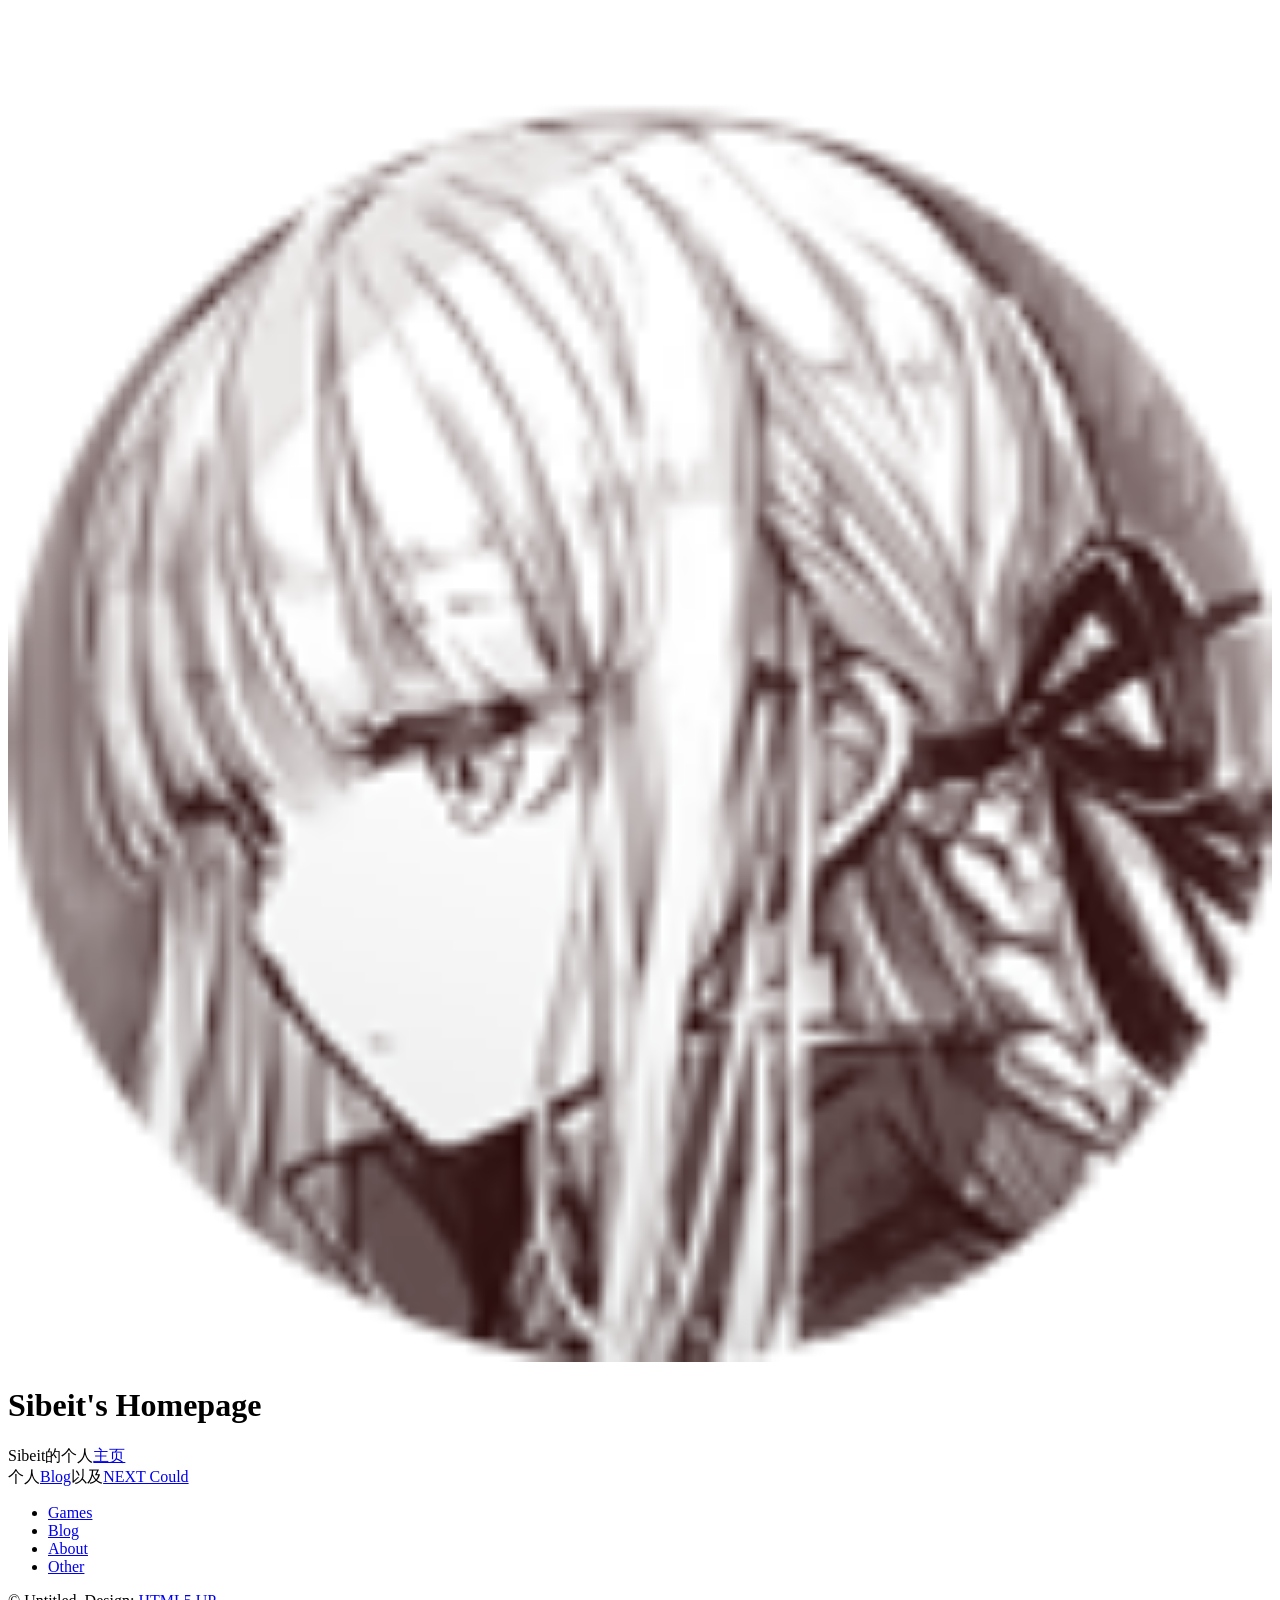
==== 主页/index.html @ 81d1c37f "将logo设置为绝对大小" ====
<!DOCTYPE HTML>
<!--
	Sibeit's Homepage by HTML5 UP
	html5up.net | @ajlkn
	Free for personal and commercial use under the CCA 3.0 license (html5up.net/license)
-->
<html>
	<head>
		<title>Sibeit's Homepage</title>
		<meta charset="utf-8" />
		<meta name="viewport" content="width=device-width, initial-scale=1, user-scalable=no" />
		<link rel="stylesheet" href="assets/css/main.css" />
		<noscript>
		<link rel="stylesheet" href="assets/css/noscript.css" /></noscript>
		<link rel="shortcut icon" href="images/ico.ico" type="image/x-icon" />
	</head>
	<body class="is-preload">

		<!-- Wrapper -->
		<div id="wrapper">
			<div id="music">
				<iframe frameborder="no" border="0" marginwidth="0" marginheight="0" width=330 height=86 src="//music.163.com/outchain/player?type=2&id=510241332&auto=1&height=66"></iframe>
				</div>
			<!-- Header -->
			<header id="header">
				<div class="logo" margin-left:50px;>
					<img src="images/logo.png" width="100%">
				</div>
				<div class="content">
					<div class="inner">
						<h1>Sibeit's Homepage</h1>
						<p>Sibeit的个人<a href="http://47.107.246.149:8081">主页</a><br />
							个人<a href="#Blog">Blog</a>以及<a href="http://47.107.246.149:8088">NEXT&nbsp;Could</a></p>
					</div>
				</div>
				<nav>
					<ul>
						<li><a href="#Games">Games</a></li>
						<li><a href="#Blog">Blog</a></li>
						<li><a href="#about">About</a></li>
						<li><a href="#contact">Other</a></li>
						<!--<li><a href="#elements">Elements</a></li>-->
					</ul>
				</nav>
			</header>

			<!-- Main -->
			<div id="main">

				<!-- Games -->
				<article id="Games">
					<h2 class="major">Games</h2>
					<span class="image main"><img src="images/pic01.jpg" alt="" /></span>
					<p style="text-align:center">游戏宅，通过PSP入坑</p>
					<p style="text-align:center">彈丸論破厨<del>Koyotoは俺の嫁だ</del></p>
					<p style="text-align:center">车车人，E党，FTG沙包，可以偷偷加<a href="#about">我</a>打华（</p>
					<p style="text-align:center">Steam&Uplay&Origin ID：<a href="https://steamcommunity.com/id/Sibeit/">Sibeit</a></p>
					<p style="text-align:center">我的游戏库还蛮大的，欢迎来找我玩，玩累了就直接睡觉，没关系的</p>
					<p style="text-align:center"> Switch ID:SW-3350-6087-7526,死喷乱涂和大乱斗休闲玩家</p>
					<p style="text-align:center">手游主玩崩崩崩，邦倒立，母猪链接和傻之逼</p>
					<p style="text-align:center">自建了一个欢(bao)乐(gan)的<a href=#contact>Minecraft模组服</a>
						 </a> </p> </article> <!-- Blog -->
							<article id="Blog">
								<h2 class="major">Blog</h2>
								<span class="image main"><img src="images/pic02.jpg" alt="" /></span>
								<p style="text-align:center">在做了在做了.jpg</p>

							</article>

							<!-- About -->
							<article id="about">
								<h2 class="major">About</h2>
								<span class="image main"><img src="images/pic03.jpg" alt="" /></span>
								<p style="text-align:center">联系我</p>
								<p></p>
								<p style="text-align:center">QQ：1123640734</p>
								<p style="text-align:center">Twitter：@sibeit</p>
								<p style="text-align:center">Telegram：Margits</p>
								<p style="text-align:center">weibo：@sibeit</p>
							</article>

							<!-- Contact -->
							<article id="contact">
								<h2 class="major">Server</h2>
								<span class="image main"><img src="images/pic03.jpg" alt="" /></span>
								<p style="text-align:center">JAVA版Minecraft1.7.10服务器</p>
								<p></p>
								<p style="text-align:center">用空闲资源搭建的服务器</p>
								<p style="text-align:center"><del>此服务器的主要用途(确信</del></p>
								<p style="text-align:center">Mod列表</p>
									<center>
									<div id=ulil style="width: 240px;"align="left">
									<ul >
										<li>Advanced&nbsp;Solar&nbsp;Panels</li>
										<li>Appliedenergistics2</li>
										<li>BloodBlade</li>
										<li>Chisel</li>
										<li>ElectroMagicTools</li>
										<li>Ex-Nihilo</li>
										<li>ExtraCells</li>
										<li>Forbidden&nbsp;Magic</li>
										<li>GalacticraftCore</li>
										<li>Galacticraft Planets</li>
										<li>GalaxySpace</li>
										<li>GraviSuite</li>
										<li>Industrialcraft 2</li>
										<li>Lastsmith</li>
										<li>MapleTree</li>
										<li>Miningtools</li>
										<li>NegoreRouse</li>
										<li>NuclearCraft</li>
										<li>OpenComputers</li>
										<li>Radioisotope&nbsp;Thermoelectric&nbsp;Jetpack</li>
										<li>SlashBlade</li>
										<li>Tainted-Magic</li>
										<li>Thaumcraft</li>
										<li>Thaumic-Dyes</li>
										<li>thaumicenergistics</li>
										<li>ThaumicTinkerer</li>
										<li>ThermalDynamics</li>
										<li>ThermalExpansion</li>
										<li>ThermalFoundation</li>
										<li>WarpDrive</li>
										<li>WarpTheory</li>
									
									</ul>
									</div>
									</center>
								<p style="text-align:center"><a href="http://47.107.246.149:8088/index.php/s/wHQTJwYQw9K77Qb">点此下载</a></p>
							</article>

							<!-- Elements -->
							<article id="elements">
								<h2 class="major">Elements</h2>

								<section>
									<h3 class="major">Text</h3>
									<p>This is <b>bold</b> and this is <strong>strong</strong>. This is <i>italic</i> and this is <em>emphasized</em>.
										This is <sup>superscript</sup> text and this is <sub>subscript</sub> text.
										This is <u>underlined</u> and this is code: <code>for (;;) { ... }</code>. Finally, <a href="#">this is a
											link</a>.</p>
									<hr />
									<h2>Heading Level 2</h2>
									<h3>Heading Level 3</h3>
									<h4>Heading Level 4</h4>
									<h5>Heading Level 5</h5>
									<h6>Heading Level 6</h6>
									<hr />
									<h4>Blockquote</h4>
									<blockquote>Fringilla nisl. Donec accumsan interdum nisi, quis tincidunt felis sagittis eget tempus euismod.
										Vestibulum ante ipsum primis in faucibus vestibulum. Blandit adipiscing eu felis iaculis volutpat ac
										adipiscing accumsan faucibus. Vestibulum ante ipsum primis in faucibus lorem ipsum dolor sit amet nullam
										adipiscing eu felis.</blockquote>
									<h4>Preformatted</h4>
									<pre><code>i = 0;

while (!deck.isInOrder()) {
    print 'Iteration ' + i;
    deck.shuffle();
    i++;
}

print 'It took ' + i + ' iterations to sort the deck.';</code></pre>
								</section>

								<section>
									<h3 class="major">Lists</h3>

									<h4>Unordered</h4>
									<ul>
										<li>Dolor pulvinar etiam.</li>
										<li>Sagittis adipiscing.</li>
										<li>Felis enim feugiat.</li>
									</ul>

									<h4>Alternate</h4>
									<ul class="alt">
										<li>Dolor pulvinar etiam.</li>
										<li>Sagittis adipiscing.</li>
										<li>Felis enim feugiat.</li>
									</ul>

									<h4>Ordered</h4>
									<ol>
										<li>Dolor pulvinar etiam.</li>
										<li>Etiam vel felis viverra.</li>
										<li>Felis enim feugiat.</li>
										<li>Dolor pulvinar etiam.</li>
										<li>Etiam vel felis lorem.</li>
										<li>Felis enim et feugiat.</li>
									</ol>
									<h4>Icons</h4>
									<ul class="icons">
										<li><a href="#" class="icon brands fa-twitter"><span class="label">Twitter</span></a></li>
										<li><a href="#" class="icon brands fa-facebook-f"><span class="label">Facebook</span></a></li>
										<li><a href="#" class="icon brands fa-instagram"><span class="label">Instagram</span></a></li>
										<li><a href="#" class="icon brands fa-github"><span class="label">Github</span></a></li>
									</ul>

									<h4>Actions</h4>
									<ul class="actions">
										<li><a href="#" class="button primary">Default</a></li>
										<li><a href="#" class="button">Default</a></li>
									</ul>
									<ul class="actions stacked">
										<li><a href="#" class="button primary">Default</a></li>
										<li><a href="#" class="button">Default</a></li>
									</ul>
								</section>

								<section>
									<h3 class="major">Table</h3>
									<h4>Default</h4>
									<div class="table-wrapper">
										<table>
											<thead>
												<tr>
													<th>Name</th>
													<th>Description</th>
													<th>Price</th>
												</tr>
											</thead>
											<tbody>
												<tr>
													<td>Item One</td>
													<td>Ante turpis integer aliquet porttitor.</td>
													<td>29.99</td>
												</tr>
												<tr>
													<td>Item Two</td>
													<td>Vis ac commodo adipiscing arcu aliquet.</td>
													<td>19.99</td>
												</tr>
												<tr>
													<td>Item Three</td>
													<td> Morbi faucibus arcu accumsan lorem.</td>
													<td>29.99</td>
												</tr>
												<tr>
													<td>Item Four</td>
													<td>Vitae integer tempus condimentum.</td>
													<td>19.99</td>
												</tr>
												<tr>
													<td>Item Five</td>
													<td>Ante turpis integer aliquet porttitor.</td>
													<td>29.99</td>
												</tr>
											</tbody>
											<tfoot>
												<tr>
													<td colspan="2"></td>
													<td>100.00</td>
												</tr>
											</tfoot>
										</table>
									</div>

									<h4>Alternate</h4>
									<div class="table-wrapper">
										<table class="alt">
											<thead>
												<tr>
													<th>Name</th>
													<th>Description</th>
													<th>Price</th>
												</tr>
											</thead>
											<tbody>
												<tr>
													<td>Item One</td>
													<td>Ante turpis integer aliquet porttitor.</td>
													<td>29.99</td>
												</tr>
												<tr>
													<td>Item Two</td>
													<td>Vis ac commodo adipiscing arcu aliquet.</td>
													<td>19.99</td>
												</tr>
												<tr>
													<td>Item Three</td>
													<td> Morbi faucibus arcu accumsan lorem.</td>
													<td>29.99</td>
												</tr>
												<tr>
													<td>Item Four</td>
													<td>Vitae integer tempus condimentum.</td>
													<td>19.99</td>
												</tr>
												<tr>
													<td>Item Five</td>
													<td>Ante turpis integer aliquet porttitor.</td>
													<td>29.99</td>
												</tr>
											</tbody>
											<tfoot>
												<tr>
													<td colspan="2"></td>
													<td>100.00</td>
												</tr>
											</tfoot>
										</table>
									</div>
								</section>

								<section>
									<h3 class="major">Buttons</h3>
									<ul class="actions">
										<li><a href="#" class="button primary">Primary</a></li>
										<li><a href="#" class="button">Default</a></li>
									</ul>
									<ul class="actions">
										<li><a href="#" class="button">Default</a></li>
										<li><a href="#" class="button small">Small</a></li>
									</ul>
									<ul class="actions">
										<li><a href="#" class="button primary icon solid fa-download">Icon</a></li>
										<li><a href="#" class="button icon solid fa-download">Icon</a></li>
									</ul>
									<ul class="actions">
										<li><span class="button primary disabled">Disabled</span></li>
										<li><span class="button disabled">Disabled</span></li>
									</ul>
								</section>

								<section>
									<h3 class="major">Form</h3>
									<form method="post" action="#">
										<div class="fields">
											<div class="field half">
												<label for="demo-name">Name</label>
												<input type="text" name="demo-name" id="demo-name" value="" placeholder="Jane Doe" />
											</div>
											<div class="field half">
												<label for="demo-email">Email</label>
												<input type="email" name="demo-email" id="demo-email" value="" placeholder="jane@untitled.tld" />
											</div>
											<div class="field">
												<label for="demo-category">Category</label>
												<select name="demo-category" id="demo-category">
													<option value="">-</option>
													<option value="1">Manufacturing</option>
													<option value="1">Shipping</option>
													<option value="1">Administration</option>
													<option value="1">Human Resources</option>
												</select>
											</div>
											<div class="field half">
												<input type="radio" id="demo-priority-low" name="demo-priority" checked>
												<label for="demo-priority-low">Low</label>
											</div>
											<div class="field half">
												<input type="radio" id="demo-priority-high" name="demo-priority">
												<label for="demo-priority-high">High</label>
											</div>
											<div class="field half">
												<input type="checkbox" id="demo-copy" name="demo-copy">
												<label for="demo-copy">Email me a copy</label>
											</div>
											<div class="field half">
												<input type="checkbox" id="demo-human" name="demo-human" checked>
												<label for="demo-human">Not a robot</label>
											</div>
											<div class="field">
												<label for="demo-message">Message</label>
												<textarea name="demo-message" id="demo-message" placeholder="Enter your message" rows="6"></textarea>
											</div>
										</div>
										<ul class="actions">
											<li><input type="submit" value="Send Message" class="primary" /></li>
											<li><input type="reset" value="Reset" /></li>
										</ul>
									</form>
								</section>

							</article>

			</div>

			<!-- Footer -->
			<footer id="footer">
				<p class="copyright">&copy; Untitled. Design: <a href="https://html5up.net">HTML5 UP</a>.</p>
			</footer>

		</div>

		<!-- BG -->
		<div id="bg"></div>

		<!-- Scripts -->
		<script src="assets/js/jquery.min.js"></script>
		<script src="assets/js/browser.min.js"></script>
		<script src="assets/js/breakpoints.min.js"></script>
		<script src="assets/js/util.js"></script>
		<script src="assets/js/main.js"></script>

	</body>
</html>
---- 主页/assets/css/main.css ----
@import url(fontawesome-all.min.css);
@import url("https://fonts.googleapis.com/css?family=Source+Sans+Pro:300italic,600italic,300,600");

/*
	Dimension by HTML5 UP
	html5up.net | @ajlkn
	Free for personal and commercial use under the CCA 3.0 license (html5up.net/license)
*/

html, body, div, span, applet, object,
iframe, h1, h2, h3, h4, h5, h6, p, blockquote,
pre, a, abbr, acronym, address, big, cite,
code, del, dfn, em, img, ins, kbd, q, s, samp,
small, strike, strong, sub, sup, tt, var, b,
u, i, center, dl, dt, dd, ol, ul, li, fieldset,
form, label, legend, table, caption, tbody,
tfoot, thead, tr, th, td, article, aside,
canvas, details, embed, figure, figcaption,
footer, header, hgroup, menu, nav, output, ruby,
section, summary, time, mark, audio, video {
	margin: 0;
	padding: 0;
	border: 0;
	font-size: 100%;
	font: inherit;
	vertical-align: baseline;}

article, aside, details, figcaption, figure,
footer, header, hgroup, menu, nav, section {
	display: block;}

body {
	line-height: 1;
}

ol, ul {
	list-style: none;
}

blockquote, q {
	quotes: none;
}

	blockquote:before, blockquote:after, q:before, q:after {
		content: '';
		content: none;
	}

table {
	border-collapse: collapse;
	border-spacing: 0;
}

body {
	-webkit-text-size-adjust: none;
}

mark {
	background-color: transparent;
	color: inherit;
}

input::-moz-focus-inner {
	border: 0;
	padding: 0;
}

input, select, textarea {
	-moz-appearance: none;
	-webkit-appearance: none;
	-ms-appearance: none;
	appearance: none;
}

/* Basic */

	@-ms-viewport {
		width: device-width;
	}

	@media screen and (max-width: 480px) {

		html, body {
			min-width: 320px;
		}

	}

	html {
		box-sizing: border-box;
	}

	*, *:before, *:after {
		box-sizing: inherit;
	}

	body {
		background: #1b1f22;
	}

		body.is-preload *, body.is-preload *:before, body.is-preload *:after {
			-moz-animation: none !important;
			-webkit-animation: none !important;
			-ms-animation: none !important;
			animation: none !important;
			-moz-transition: none !important;
			-webkit-transition: none !important;
			-ms-transition: none !important;
			transition: none !important;
		}

/* Type */

	html {
		font-size: 16pt;
	}

		@media screen and (max-width: 1680px) {

			html {
				font-size: 12pt;
			}

		}

		@media screen and (max-width: 736px) {

			html {
				font-size: 11pt;
			}

		}

		@media screen and (max-width: 360px) {

			html {
				font-size: 10pt;
			}

		}

	body, input, select, textarea {
		color: #ffffff;
		font-family: "Source Sans Pro", sans-serif;
		font-weight: 300;
		font-size: 1rem;
		line-height: 1.65;
	}

	a {
		-moz-transition: color 0.2s ease-in-out, background-color 0.2s ease-in-out, border-bottom-color 0.2s ease-in-out;
		-webkit-transition: color 0.2s ease-in-out, background-color 0.2s ease-in-out, border-bottom-color 0.2s ease-in-out;
		-ms-transition: color 0.2s ease-in-out, background-color 0.2s ease-in-out, border-bottom-color 0.2s ease-in-out;
		transition: color 0.2s ease-in-out, background-color 0.2s ease-in-out, border-bottom-color 0.2s ease-in-out;
		border-bottom: dotted 1px rgba(255, 255, 255, 0.5);
		text-decoration: none;
		color: inherit;
	}

		a:hover {
			border-bottom-color: transparent;
		}

	strong, b {
		color: #ffffff;
		font-weight: 600;
	}

	em, i {
		font-style: italic;
	}

	p {
		margin: 0 0 2rem 0;
	}

	h1, h2, h3, h4, h5, h6 {
		color: #ffffff;
		font-weight: 600;
		line-height: 1.5;
		margin: 0 0 1rem 0;
		text-transform: uppercase;
		letter-spacing: 0.2rem;
	}

		h1 a, h2 a, h3 a, h4 a, h5 a, h6 a {
			color: inherit;
			text-decoration: none;
		}

		h1.major, h2.major, h3.major, h4.major, h5.major, h6.major {
			border-bottom: solid 1px #ffffff;
			width: -moz-max-content;
			width: -webkit-max-content;
			width: -ms-max-content;
			width: max-content;
			padding-bottom: 0.5rem;
			margin: 0 0 2rem 0;
		}

	h1 {
		font-size: 2.25rem;
		line-height: 1.3;
		letter-spacing: 0.5rem;
	}

	h2 {
		font-size: 1.5rem;
		line-height: 1.4;
		letter-spacing: 0.5rem;
	}

	h3 {
		font-size: 1rem;
	}

	h4 {
		font-size: 0.8rem;
	}

	h5 {
		font-size: 0.7rem;
	}

	h6 {
		font-size: 0.6rem;
	}

	@media screen and (max-width: 736px) {

		h1 {
			font-size: 1.75rem;
			line-height: 1.4;
		}

		h2 {
			font-size: 1.25em;
			line-height: 1.5;
		}

	}

	sub {
		font-size: 0.8rem;
		position: relative;
		top: 0.5rem;
	}

	sup {
		font-size: 0.8rem;
		position: relative;
		top: -0.5rem;
	}

	blockquote {
		border-left: solid 4px #ffffff;
		font-style: italic;
		margin: 0 0 2rem 0;
		padding: 0.5rem 0 0.5rem 2rem;
	}

	code {
		background: rgba(255, 255, 255, 0.075);
		border-radius: 4px;
		font-family: "Courier New", monospace;
		font-size: 0.9rem;
		margin: 0 0.25rem;
		padding: 0.25rem 0.65rem;
	}

	pre {
		-webkit-overflow-scrolling: touch;
		font-family: "Courier New", monospace;
		font-size: 0.9rem;
		margin: 0 0 2rem 0;
	}

		pre code {
			display: block;
			line-height: 1.75;
			padding: 1rem 1.5rem;
			overflow-x: auto;
		}

	hr {
		border: 0;
		border-bottom: solid 1px #ffffff;
		margin: 2.75rem 0;
	}

	.align-left {
		text-align: left;
	}

	.align-center {
		text-align: center;
	}

	.align-right {
		text-align: right;
	}

/* Form */

	form {
		margin: 0 0 2rem 0;
	}

		form > :last-child {
			margin-bottom: 0;
		}

		form > .fields {
			display: -moz-flex;
			display: -webkit-flex;
			display: -ms-flex;
			display: flex;
			-moz-flex-wrap: wrap;
			-webkit-flex-wrap: wrap;
			-ms-flex-wrap: wrap;
			flex-wrap: wrap;
			width: calc(100% + 3rem);
			margin: -1.5rem 0 2rem -1.5rem;
		}

			form > .fields > .field {
				-moz-flex-grow: 0;
				-webkit-flex-grow: 0;
				-ms-flex-grow: 0;
				flex-grow: 0;
				-moz-flex-shrink: 0;
				-webkit-flex-shrink: 0;
				-ms-flex-shrink: 0;
				flex-shrink: 0;
				padding: 1.5rem 0 0 1.5rem;
				width: calc(100% - 1.5rem);
			}

				form > .fields > .field.half {
					width: calc(50% - 0.75rem);
				}

				form > .fields > .field.third {
					width: calc(100%/3 - 0.5rem);
				}

				form > .fields > .field.quarter {
					width: calc(25% - 0.375rem);
				}

		@media screen and (max-width: 480px) {

			form > .fields {
				width: calc(100% + 3rem);
				margin: -1.5rem 0 2rem -1.5rem;
			}

				form > .fields > .field {
					padding: 1.5rem 0 0 1.5rem;
					width: calc(100% - 1.5rem);
				}

					form > .fields > .field.half {
						width: calc(100% - 1.5rem);
					}

					form > .fields > .field.third {
						width: calc(100% - 1.5rem);
					}

					form > .fields > .field.quarter {
						width: calc(100% - 1.5rem);
					}

		}

	label {
		color: #ffffff;
		display: block;
		font-size: 0.8rem;
		font-weight: 300;
		letter-spacing: 0.2rem;
		line-height: 1.5;
		margin: 0 0 1rem 0;
		text-transform: uppercase;
	}

	input[type="text"],
	input[type="password"],
	input[type="email"],
	input[type="tel"],
	select,
	textarea {
		-moz-appearance: none;
		-webkit-appearance: none;
		-ms-appearance: none;
		appearance: none;
		-moz-transition: border-color 0.2s ease-in-out, box-shadow 0.2s ease-in-out, background-color 0.2s ease-in-out;
		-webkit-transition: border-color 0.2s ease-in-out, box-shadow 0.2s ease-in-out, background-color 0.2s ease-in-out;
		-ms-transition: border-color 0.2s ease-in-out, box-shadow 0.2s ease-in-out, background-color 0.2s ease-in-out;
		transition: border-color 0.2s ease-in-out, box-shadow 0.2s ease-in-out, background-color 0.2s ease-in-out;
		background-color: transparent;
		border-radius: 4px;
		border: solid 1px #ffffff;
		color: inherit;
		display: block;
		outline: 0;
		padding: 0 1rem;
		text-decoration: none;
		width: 100%;
	}

		input[type="text"]:invalid,
		input[type="password"]:invalid,
		input[type="email"]:invalid,
		input[type="tel"]:invalid,
		select:invalid,
		textarea:invalid {
			box-shadow: none;
		}

		input[type="text"]:focus,
		input[type="password"]:focus,
		input[type="email"]:focus,
		input[type="tel"]:focus,
		select:focus,
		textarea:focus {
			background: rgba(255, 255, 255, 0.075);
			border-color: #ffffff;
			box-shadow: 0 0 0 1px #ffffff;
		}

	select {
		background-image: url("data:image/svg+xml;charset=utf8,%3Csvg xmlns='http://www.w3.org/2000/svg' width='40' height='40' preserveAspectRatio='none' viewBox='0 0 40 40'%3E%3Cpath d='M9.4,12.3l10.4,10.4l10.4-10.4c0.2-0.2,0.5-0.4,0.9-0.4c0.3,0,0.6,0.1,0.9,0.4l3.3,3.3c0.2,0.2,0.4,0.5,0.4,0.9 c0,0.4-0.1,0.6-0.4,0.9L20.7,31.9c-0.2,0.2-0.5,0.4-0.9,0.4c-0.3,0-0.6-0.1-0.9-0.4L4.3,17.3c-0.2-0.2-0.4-0.5-0.4-0.9 c0-0.4,0.1-0.6,0.4-0.9l3.3-3.3c0.2-0.2,0.5-0.4,0.9-0.4S9.1,12.1,9.4,12.3z' fill='%23ffffff' /%3E%3C/svg%3E");
		background-size: 1.25rem;
		background-repeat: no-repeat;
		background-position: calc(100% - 1rem) center;
		height: 2.75rem;
		padding-right: 2.75rem;
		text-overflow: ellipsis;
	}

		select option {
			color: #ffffff;
			background: #1b1f22;
		}

		select:focus::-ms-value {
			background-color: transparent;
		}

		select::-ms-expand {
			display: none;
		}

	input[type="text"],
	input[type="password"],
	input[type="email"],
	select {
		height: 2.75rem;
	}

	textarea {
		padding: 0.75rem 1rem;
	}

	input[type="checkbox"],
	input[type="radio"] {
		-moz-appearance: none;
		-webkit-appearance: none;
		-ms-appearance: none;
		appearance: none;
		display: block;
		float: left;
		margin-right: -2rem;
		opacity: 0;
		width: 1rem;
		z-index: -1;
	}

		input[type="checkbox"] + label,
		input[type="radio"] + label {
			text-decoration: none;
			-moz-user-select: none;
			-webkit-user-select: none;
			-ms-user-select: none;
			user-select: none;
			color: #ffffff;
			cursor: pointer;
			display: inline-block;
			font-size: 0.8rem;
			font-weight: 300;
			margin: 0 0 0.5rem 0;
			padding-left: 2.65rem;
			padding-right: 0.75rem;
			position: relative;
		}

			input[type="checkbox"] + label:before,
			input[type="radio"] + label:before {
				-moz-osx-font-smoothing: grayscale;
				-webkit-font-smoothing: antialiased;
				display: inline-block;
				font-style: normal;
				font-variant: normal;
				text-rendering: auto;
				line-height: 1;
				text-transform: none !important;
				font-family: 'Font Awesome 5 Free';
				font-weight: 900;
			}

			input[type="checkbox"] + label:before,
			input[type="radio"] + label:before {
				-moz-transition: border-color 0.2s ease-in-out, box-shadow 0.2s ease-in-out, background-color 0.2s ease-in-out;
				-webkit-transition: border-color 0.2s ease-in-out, box-shadow 0.2s ease-in-out, background-color 0.2s ease-in-out;
				-ms-transition: border-color 0.2s ease-in-out, box-shadow 0.2s ease-in-out, background-color 0.2s ease-in-out;
				transition: border-color 0.2s ease-in-out, box-shadow 0.2s ease-in-out, background-color 0.2s ease-in-out;
				border-radius: 4px;
				border: solid 1px #ffffff;
				content: '';
				display: inline-block;
				height: 1.65rem;
				left: 0;
				line-height: 1.65rem;
				position: absolute;
				text-align: center;
				top: -0.15rem;
				width: 1.65rem;
			}

		input[type="checkbox"]:checked + label:before,
		input[type="radio"]:checked + label:before {
			background: #ffffff !important;
			border-color: #ffffff !important;
			color: #1b1f22;
			content: '\f00c';
		}

		input[type="checkbox"]:focus + label:before,
		input[type="radio"]:focus + label:before {
			background: rgba(255, 255, 255, 0.075);
			border-color: #ffffff;
			box-shadow: 0 0 0 1px #ffffff;
		}

	input[type="checkbox"] + label:before {
		border-radius: 4px;
	}

	input[type="radio"] + label:before {
		border-radius: 100%;
	}

	::-webkit-input-placeholder {
		color: rgba(255, 255, 255, 0.5) !important;
		opacity: 1.0;
	}

	:-moz-placeholder {
		color: rgba(255, 255, 255, 0.5) !important;
		opacity: 1.0;
	}

	::-moz-placeholder {
		color: rgba(255, 255, 255, 0.5) !important;
		opacity: 1.0;
	}

	:-ms-input-placeholder {
		color: rgba(255, 255, 255, 0.5) !important;
		opacity: 1.0;
	}

	.formerize-placeholder {
		color: rgba(255, 255, 255, 0.5) !important;
		opacity: 1.0;
	}

/* Box */

	.box {
		border-radius: 4px;
		border: solid 1px #ffffff;
		margin-bottom: 2rem;
		padding: 1.5em;
	}

		.box > :last-child,
		.box > :last-child > :last-child,
		.box > :last-child > :last-child > :last-child {
			margin-bottom: 0;
		}

		.box.alt {
			border: 0;
			border-radius: 0;
			padding: 0;
		}

/* Icon */

	.icon {
		text-decoration: none;
		border-bottom: none;
		position: relative;
	}

		.icon:before {
			-moz-osx-font-smoothing: grayscale;
			-webkit-font-smoothing: antialiased;
			display: inline-block;
			font-style: normal;
			font-variant: normal;
			text-rendering: auto;
			line-height: 1;
			text-transform: none !important;
			font-family: 'Font Awesome 5 Free';
			font-weight: 400;
		}

		.icon > .label {
			display: none;
		}

		.icon:before {
			line-height: inherit;
		}

		.icon.solid:before {
			font-weight: 900;
		}

		.icon.brands:before {
			font-family: 'Font Awesome 5 Brands';
		}

/* Image */

	.image {
		border-radius: 4px;
		border: 0;
		display: inline-block;
		position: relative;
	}

		.image:before {
			pointer-events: none;
			background-image: url("../../images/overlay.png");
			background-color: rgba(19, 21, 25, 0.5);
			border-radius: 4px;
			content: '';
			display: block;
			height: 100%;
			left: 0;
			opacity: 0.5;
			position: absolute;
			top: 0;
			width: 100%;
		}

		.image img {
			border-radius: 4px;
			display: block;
		}

		.image.left, .image.right {
			max-width: 40%;
		}

			.image.left img, .image.right img {
				width: 100%;
			}

		.image.left {
			float: left;
			padding: 0 1.5em 1em 0;
			top: 0.25em;
		}

		.image.right {
			float: right;
			padding: 0 0 1em 1.5em;
			top: 0.25em;
		}

		.image.fit {
			display: block;
			margin: 0 0 2rem 0;
			width: 100%;
		}

			.image.fit img {
				width: 100%;
			}

		.image.main {
			display: block;
			margin: 2.5rem 0;
			width: 100%;
		}

			.image.main img {
				width: 100%;
			}

		@media screen and (max-width: 736px) {

			.image.main {
				margin: 2rem 0;
			}

		}

		@media screen and (max-width: 480px) {

			.image.main {
				margin: 1.5rem 0;
			}

		}

/* List */

	ol {
		list-style: decimal;
		margin: 0 0 2rem 0;
		padding-left: 1.25em;
	}

		ol li {
			padding-left: 0.25em;
		}

	ul {
		list-style: disc;
		margin: 0 0 2rem 0;
		padding-left: 1em;
	}

		ul li {
			padding-left: 0.5em;
		}

		ul.alt {
			list-style: none;
			padding-left: 0;
		}

			ul.alt li {
				border-top: solid 1px #ffffff;
				padding: 0.5em 0;
			}

				ul.alt li:first-child {
					border-top: 0;
					padding-top: 0;
				}

	dl {
		margin: 0 0 2rem 0;
	}

		dl dt {
			display: block;
			font-weight: 600;
			margin: 0 0 1rem 0;
		}

		dl dd {
			margin-left: 2rem;
		}

/* Actions */

	ul.actions {
		display: -moz-flex;
		display: -webkit-flex;
		display: -ms-flex;
		display: flex;
		cursor: default;
		list-style: none;
		margin-left: -1rem;
		padding-left: 0;
	}

		ul.actions li {
			padding: 0 0 0 1rem;
			vertical-align: middle;
		}

		ul.actions.special {
			-moz-justify-content: center;
			-webkit-justify-content: center;
			-ms-justify-content: center;
			justify-content: center;
			width: 100%;
			margin-left: 0;
		}

			ul.actions.special li:first-child {
				padding-left: 0;
			}

		ul.actions.stacked {
			-moz-flex-direction: column;
			-webkit-flex-direction: column;
			-ms-flex-direction: column;
			flex-direction: column;
			margin-left: 0;
		}

			ul.actions.stacked li {
				padding: 1.3rem 0 0 0;
			}

				ul.actions.stacked li:first-child {
					padding-top: 0;
				}

		ul.actions.fit {
			width: calc(100% + 1rem);
		}

			ul.actions.fit li {
				-moz-flex-grow: 1;
				-webkit-flex-grow: 1;
				-ms-flex-grow: 1;
				flex-grow: 1;
				-moz-flex-shrink: 1;
				-webkit-flex-shrink: 1;
				-ms-flex-shrink: 1;
				flex-shrink: 1;
				width: 100%;
			}

				ul.actions.fit li > * {
					width: 100%;
				}

			ul.actions.fit.stacked {
				width: 100%;
			}

		@media screen and (max-width: 480px) {

			ul.actions:not(.fixed) {
				-moz-flex-direction: column;
				-webkit-flex-direction: column;
				-ms-flex-direction: column;
				flex-direction: column;
				margin-left: 0;
				width: 100% !important;
			}

				ul.actions:not(.fixed) li {
					-moz-flex-grow: 1;
					-webkit-flex-grow: 1;
					-ms-flex-grow: 1;
					flex-grow: 1;
					-moz-flex-shrink: 1;
					-webkit-flex-shrink: 1;
					-ms-flex-shrink: 1;
					flex-shrink: 1;
					padding: 1rem 0 0 0;
					text-align: center;
					width: 100%;
				}

					ul.actions:not(.fixed) li > * {
						width: 100%;
					}

					ul.actions:not(.fixed) li:first-child {
						padding-top: 0;
					}

					ul.actions:not(.fixed) li input[type="submit"],
					ul.actions:not(.fixed) li input[type="reset"],
					ul.actions:not(.fixed) li input[type="button"],
					ul.actions:not(.fixed) li button,
					ul.actions:not(.fixed) li .button {
						width: 100%;
					}

						ul.actions:not(.fixed) li input[type="submit"].icon:before,
						ul.actions:not(.fixed) li input[type="reset"].icon:before,
						ul.actions:not(.fixed) li input[type="button"].icon:before,
						ul.actions:not(.fixed) li button.icon:before,
						ul.actions:not(.fixed) li .button.icon:before {
							margin-left: -0.5em;
						}

		}

/* Icons */

	ul.icons {
		cursor: default;
		list-style: none;
		padding-left: 0;
	}

		ul.icons li {
			display: inline-block;
			padding: 0 0.75em 0 0;
		}

			ul.icons li:last-child {
				padding-right: 0;
			}

			ul.icons li a {
				border-radius: 100%;
				box-shadow: inset 0 0 0 1px #ffffff;
				display: inline-block;
				height: 2.25rem;
				line-height: 2.25rem;
				text-align: center;
				width: 2.25rem;
			}

				ul.icons li a:hover {
					background-color: rgba(255, 255, 255, 0.075);
				}

				ul.icons li a:active {
					background-color: rgba(255, 255, 255, 0.175);
				}

/* Table */

	.table-wrapper {
		-webkit-overflow-scrolling: touch;
		overflow-x: auto;
	}

	table {
		margin: 0 0 2rem 0;
		width: 100%;
	}

		table tbody tr {
			border: solid 1px #ffffff;
			border-left: 0;
			border-right: 0;
		}

			table tbody tr:nth-child(2n + 1) {
				background-color: rgba(255, 255, 255, 0.075);
			}

		table td {
			padding: 0.75em 0.75em;
		}

		table th {
			color: #ffffff;
			font-size: 0.9em;
			font-weight: 600;
			padding: 0 0.75em 0.75em 0.75em;
			text-align: left;
		}

		table thead {
			border-bottom: solid 2px #ffffff;
		}

		table tfoot {
			border-top: solid 2px #ffffff;
		}

		table.alt {
			border-collapse: separate;
		}

			table.alt tbody tr td {
				border: solid 1px #ffffff;
				border-left-width: 0;
				border-top-width: 0;
			}

				table.alt tbody tr td:first-child {
					border-left-width: 1px;
				}

			table.alt tbody tr:first-child td {
				border-top-width: 1px;
			}

			table.alt thead {
				border-bottom: 0;
			}

			table.alt tfoot {
				border-top: 0;
			}

/* Button */

	input[type="submit"],
	input[type="reset"],
	input[type="button"],
	button,
	.button {
		-moz-appearance: none;
		-webkit-appearance: none;
		-ms-appearance: none;
		appearance: none;
		-moz-transition: background-color 0.2s ease-in-out, color 0.2s ease-in-out;
		-webkit-transition: background-color 0.2s ease-in-out, color 0.2s ease-in-out;
		-ms-transition: background-color 0.2s ease-in-out, color 0.2s ease-in-out;
		transition: background-color 0.2s ease-in-out, color 0.2s ease-in-out;
		background-color: transparent;
		border-radius: 4px;
		border: 0;
		box-shadow: inset 0 0 0 1px #ffffff;
		color: #ffffff !important;
		cursor: pointer;
		display: inline-block;
		font-size: 0.8rem;
		font-weight: 300;
		height: 2.75rem;
		letter-spacing: 0.2rem;
		line-height: 2.75rem;
		outline: 0;
		padding: 0 1.25rem 0 1.35rem;
		text-align: center;
		text-decoration: none;
		text-transform: uppercase;
		white-space: nowrap;
	}

		input[type="submit"]:hover,
		input[type="reset"]:hover,
		input[type="button"]:hover,
		button:hover,
		.button:hover {
			background-color: rgba(255, 255, 255, 0.075);
		}

		input[type="submit"]:active,
		input[type="reset"]:active,
		input[type="button"]:active,
		button:active,
		.button:active {
			background-color: rgba(255, 255, 255, 0.175);
		}

		input[type="submit"].icon:before,
		input[type="reset"].icon:before,
		input[type="button"].icon:before,
		button.icon:before,
		.button.icon:before {
			margin-right: 0.5em;
		}

		input[type="submit"].fit,
		input[type="reset"].fit,
		input[type="button"].fit,
		button.fit,
		.button.fit {
			width: 100%;
		}

		input[type="submit"].small,
		input[type="reset"].small,
		input[type="button"].small,
		button.small,
		.button.small {
			font-size: 0.6rem;
			height: 2.0625rem;
			line-height: 2.0625rem;
		}

		input[type="submit"].primary,
		input[type="reset"].primary,
		input[type="button"].primary,
		button.primary,
		.button.primary {
			background-color: #ffffff;
			color: #1b1f22 !important;
			font-weight: 600;
		}

		input[type="submit"].disabled, input[type="submit"]:disabled,
		input[type="reset"].disabled,
		input[type="reset"]:disabled,
		input[type="button"].disabled,
		input[type="button"]:disabled,
		button.disabled,
		button:disabled,
		.button.disabled,
		.button:disabled {
			pointer-events: none;
			cursor: default;
			opacity: 0.25;
		}

	input[type="submit"],
	input[type="reset"],
	input[type="button"],
	button {
		line-height: calc(2.75rem - 2px);
	}

/* BG */

	#bg {
		-moz-transform: scale(1.0);
		-webkit-transform: scale(1.0);
		-ms-transform: scale(1.0);
		transform: scale(1.0);
		-webkit-backface-visibility: hidden;
		position: fixed;
		top: 0;
		left: 0;
		width: 100%;
		height: 100vh;
		z-index: 1;
	}

		#bg:before, #bg:after {
			content: '';
			display: block;
			position: absolute;
			top: 0;
			left: 0;
			width: 100%;
			height: 100%;
		}

		#bg:before {
			-moz-transition: background-color 2.5s ease-in-out;
			-webkit-transition: background-color 2.5s ease-in-out;
			-ms-transition: background-color 2.5s ease-in-out;
			transition: background-color 2.5s ease-in-out;
			-moz-transition-delay: 0.75s;
			-webkit-transition-delay: 0.75s;
			-ms-transition-delay: 0.75s;
			transition-delay: 0.75s;
			background-image: linear-gradient(to top, rgba(19, 21, 25, 0.5), rgba(19, 21, 25, 0.5)), url("../../images/overlay.png");
			background-size: auto, 256px 256px;
			background-position: center, center;
			background-repeat: no-repeat, repeat;
			z-index: 2;
		}

		#bg:after {
			-moz-transform: scale(1.125);
			-webkit-transform: scale(1.125);
			-ms-transform: scale(1.125);
			transform: scale(1.125);
			-moz-transition: -moz-transform 0.325s ease-in-out, -moz-filter 0.325s ease-in-out;
			-webkit-transition: -webkit-transform 0.325s ease-in-out, -webkit-filter 0.325s ease-in-out;
			-ms-transition: -ms-transform 0.325s ease-in-out, -ms-filter 0.325s ease-in-out;
			transition: transform 0.325s ease-in-out, filter 0.325s ease-in-out;
			background-image: url("../../images/bg.jpg");
			background-position: center;
			background-size: cover;
			background-repeat: no-repeat;
			z-index: 1;
		}

		body.is-article-visible #bg:after {
			-moz-transform: scale(1.0825);
			-webkit-transform: scale(1.0825);
			-ms-transform: scale(1.0825);
			transform: scale(1.0825);
			-moz-filter: blur(0.2rem);
			-webkit-filter: blur(0.2rem);
			-ms-filter: blur(0.2rem);
			filter: blur(0.2rem);
		}

		body.is-preload #bg:before {
			background-color: #000000;
		}

/* Wrapper */

	#wrapper {
		display: -moz-flex;
		display: -webkit-flex;
		display: -ms-flex;
		display: flex;
		-moz-flex-direction: column;
		-webkit-flex-direction: column;
		-ms-flex-direction: column;
		flex-direction: column;
		-moz-align-items: center;
		-webkit-align-items: center;
		-ms-align-items: center;
		align-items: center;
		-moz-justify-content: space-between;
		-webkit-justify-content: space-between;
		-ms-justify-content: space-between;
		justify-content: space-between;
		position: relative;
		min-height: 100vh;
		width: 100%;
		padding: 4rem 2rem;
		z-index: 3;
	}

		#wrapper:before {
			content: '';
			display: block;
		}

		@media screen and (max-width: 1680px) {

			#wrapper {
				padding: 3rem 2rem;
			}

		}

		@media screen and (max-width: 736px) {

			#wrapper {
				padding: 2rem 1rem;
			}

		}

		@media screen and (max-width: 480px) {

			#wrapper {
				padding: 1rem;
			}

		}

/* Header */

	#header {
		display: -moz-flex;
		display: -webkit-flex;
		display: -ms-flex;
		display: flex;
		-moz-flex-direction: column;
		-webkit-flex-direction: column;
		-ms-flex-direction: column;
		flex-direction: column;
		-moz-align-items: center;
		-webkit-align-items: center;
		-ms-align-items: center;
		align-items: center;
		-moz-transition: -moz-transform 0.325s ease-in-out, -moz-filter 0.325s ease-in-out, opacity 0.325s ease-in-out;
		-webkit-transition: -webkit-transform 0.325s ease-in-out, -webkit-filter 0.325s ease-in-out, opacity 0.325s ease-in-out;
		-ms-transition: -ms-transform 0.325s ease-in-out, -ms-filter 0.325s ease-in-out, opacity 0.325s ease-in-out;
		transition: transform 0.325s ease-in-out, filter 0.325s ease-in-out, opacity 0.325s ease-in-out;
		background-image: -moz-radial-gradient(rgba(0, 0, 0, 0.25) 25%, rgba(0, 0, 0, 0) 55%);
		background-image: -webkit-radial-gradient(rgba(0, 0, 0, 0.25) 25%, rgba(0, 0, 0, 0) 55%);
		background-image: -ms-radial-gradient(rgba(0, 0, 0, 0.25) 25%, rgba(0, 0, 0, 0) 55%);
		background-image: radial-gradient(rgba(0, 0, 0, 0.25) 25%, rgba(0, 0, 0, 0) 55%);
		max-width: 100%;
		text-align: center;
	}

		#header > * {
			-moz-transition: opacity 0.325s ease-in-out;
			-webkit-transition: opacity 0.325s ease-in-out;
			-ms-transition: opacity 0.325s ease-in-out;
			transition: opacity 0.325s ease-in-out;
			position: relative;
			margin-top: 3.5rem;
		}

			#header > *:before {
				content: '';
				display: block;
				position: absolute;
				top: calc(-3.5rem - 1px);
				left: calc(50% - 1px);
				width: 1px;
				height: calc(3.5rem + 1px);
				background: #ffffff;
			}

		#header > :first-child {
			margin-top: 0;
		}

			#header > :first-child:before {
				display: none;
			}

		#header .logo {
			width: 5.5rem;
			height: 5.5rem;
			line-height: 5.5rem;
			border: solid 1px #ffffff;
			border-radius: 100%;
		}

			#header .logo .icon:before {
				font-size: 2rem;
			}

		#header .content {
			border-style: solid;
			border-color: #ffffff;
			border-top-width: 1px;
			border-bottom-width: 1px;
			max-width: 100%;
		}

			#header .content .inner {
				-moz-transition: max-height 0.75s ease, padding 0.75s ease, opacity 0.325s ease-in-out;
				-webkit-transition: max-height 0.75s ease, padding 0.75s ease, opacity 0.325s ease-in-out;
				-ms-transition: max-height 0.75s ease, padding 0.75s ease, opacity 0.325s ease-in-out;
				transition: max-height 0.75s ease, padding 0.75s ease, opacity 0.325s ease-in-out;
				-moz-transition-delay: 0.25s;
				-webkit-transition-delay: 0.25s;
				-ms-transition-delay: 0.25s;
				transition-delay: 0.25s;
				padding: 3rem 2rem;
				max-height: 40rem;
				overflow: hidden;
			}

				#header .content .inner > :last-child {
					margin-bottom: 0;
				}

			#header .content p {
				text-transform: uppercase;
				letter-spacing: 0.2rem;
				font-size: 0.8rem;
				line-height: 2;
			}

		#header nav ul {
			display: -moz-flex;
			display: -webkit-flex;
			display: -ms-flex;
			display: flex;
			margin-bottom: 0;
			list-style: none;
			padding-left: 0;
			border: solid 1px #ffffff;
			border-radius: 4px;
		}

			#header nav ul li {
				padding-left: 0;
				border-left: solid 1px #ffffff;
			}

				#header nav ul li:first-child {
					border-left: 0;
				}

				#header nav ul li a {
					display: block;
					min-width: 7.5rem;
					height: 2.75rem;
					line-height: 2.75rem;
					padding: 0 1.25rem 0 1.45rem;
					text-transform: uppercase;
					letter-spacing: 0.2rem;
					font-size: 0.8rem;
					border-bottom: 0;
				}

					#header nav ul li a:hover {
						background-color: rgba(255, 255, 255, 0.075);
					}

					#header nav ul li a:active {
						background-color: rgba(255, 255, 255, 0.175);
					}

		#header nav.use-middle:after {
			content: '';
			display: block;
			position: absolute;
			top: 0;
			left: calc(50% - 1px);
			width: 1px;
			height: 100%;
			background: #ffffff;
		}

		#header nav.use-middle ul li.is-middle {
			border-left: 0;
		}

		body.is-article-visible #header {
			-moz-transform: scale(0.95);
			-webkit-transform: scale(0.95);
			-ms-transform: scale(0.95);
			transform: scale(0.95);
			-moz-filter: blur(0.1rem);
			-webkit-filter: blur(0.1rem);
			-ms-filter: blur(0.1rem);
			filter: blur(0.1rem);
			opacity: 0;
		}

		body.is-preload #header {
			-moz-filter: blur(0.125rem);
			-webkit-filter: blur(0.125rem);
			-ms-filter: blur(0.125rem);
			filter: blur(0.125rem);
		}

			body.is-preload #header > * {
				opacity: 0;
			}

			body.is-preload #header .content .inner {
				max-height: 0;
				padding-top: 0;
				padding-bottom: 0;
				opacity: 0;
			}

		@media screen and (max-width: 980px) {

			#header .content p br {
				display: none;
			}

		}

		@media screen and (max-width: 736px) {

			#header > * {
				margin-top: 2rem;
			}

				#header > *:before {
					top: calc(-2rem - 1px);
					height: calc(2rem + 1px);
				}

			#header .logo {
				width: 4.75rem;
				height: 4.75rem;
				line-height: 4.75rem;
			}

				#header .logo .icon:before {
					font-size: 1.75rem;
				}

			#header .content .inner {
				padding: 2.5rem 1rem;
			}

			#header .content p {
				line-height: 1.875;
			}

		}

		@media screen and (max-width: 480px) {

			#header {
				padding: 1.5rem 0;
			}

				#header .content .inner {
					padding: 2.5rem 0;
				}

				#header nav ul {
					-moz-flex-direction: column;
					-webkit-flex-direction: column;
					-ms-flex-direction: column;
					flex-direction: column;
					min-width: 10rem;
					max-width: 100%;
				}

					#header nav ul li {
						border-left: 0;
						border-top: solid 1px #ffffff;
					}

						#header nav ul li:first-child {
							border-top: 0;
						}

						#header nav ul li a {
							height: 3rem;
							line-height: 3rem;
							min-width: 0;
							width: 100%;
						}

				#header nav.use-middle:after {
					display: none;
				}

		}

/* Main */

	#main {
		-moz-flex-grow: 1;
		-webkit-flex-grow: 1;
		-ms-flex-grow: 1;
		flex-grow: 1;
		-moz-flex-shrink: 1;
		-webkit-flex-shrink: 1;
		-ms-flex-shrink: 1;
		flex-shrink: 1;
		display: -moz-flex;
		display: -webkit-flex;
		display: -ms-flex;
		display: flex;
		-moz-align-items: center;
		-webkit-align-items: center;
		-ms-align-items: center;
		align-items: center;
		-moz-justify-content: center;
		-webkit-justify-content: center;
		-ms-justify-content: center;
		justify-content: center;
		-moz-flex-direction: column;
		-webkit-flex-direction: column;
		-ms-flex-direction: column;
		flex-direction: column;
		position: relative;
		max-width: 100%;
		z-index: 3;
	}

		#main article {
			-moz-transform: translateY(0.25rem);
			-webkit-transform: translateY(0.25rem);
			-ms-transform: translateY(0.25rem);
			transform: translateY(0.25rem);
			-moz-transition: opacity 0.325s ease-in-out, -moz-transform 0.325s ease-in-out;
			-webkit-transition: opacity 0.325s ease-in-out, -webkit-transform 0.325s ease-in-out;
			-ms-transition: opacity 0.325s ease-in-out, -ms-transform 0.325s ease-in-out;
			transition: opacity 0.325s ease-in-out, transform 0.325s ease-in-out;
			padding: 4.5rem 2.5rem 1.5rem 2.5rem ;
			position: relative;
			width: 40rem;
			max-width: 100%;
			background-color: rgba(27, 31, 34, 0.85);
			border-radius: 4px;
			opacity: 0;
		}

			#main article.active {
				-moz-transform: translateY(0);
				-webkit-transform: translateY(0);
				-ms-transform: translateY(0);
				transform: translateY(0);
				opacity: 1;
			}

			#main article .close {
				display: block;
				position: absolute;
				top: 0;
				right: 0;
				width: 4rem;
				height: 4rem;
				cursor: pointer;
				text-indent: 4rem;
				overflow: hidden;
				white-space: nowrap;
			}

				#main article .close:before {
					-moz-transition: background-color 0.2s ease-in-out;
					-webkit-transition: background-color 0.2s ease-in-out;
					-ms-transition: background-color 0.2s ease-in-out;
					transition: background-color 0.2s ease-in-out;
					content: '';
					display: block;
					position: absolute;
					top: 0.75rem;
					left: 0.75rem;
					width: 2.5rem;
					height: 2.5rem;
					border-radius: 100%;
					background-position: center;
					background-image: url("data:image/svg+xml;charset=utf8,%3Csvg xmlns='http://www.w3.org/2000/svg' xmlns:xlink='http://www.w3.org/1999/xlink' width='20px' height='20px' viewBox='0 0 20 20' zoomAndPan='disable'%3E%3Cstyle%3Eline %7B stroke: %23ffffff%3B stroke-width: 1%3B %7D%3C/style%3E%3Cline x1='2' y1='2' x2='18' y2='18' /%3E%3Cline x1='18' y1='2' x2='2' y2='18' /%3E%3C/svg%3E");
					background-size: 20px 20px;
					background-repeat: no-repeat;
				}

				#main article .close:hover:before {
					background-color: rgba(255, 255, 255, 0.075);
				}

				#main article .close:active:before {
					background-color: rgba(255, 255, 255, 0.175);
				}

		@media screen and (max-width: 736px) {

			#main article {
				padding: 3.5rem 2rem 0.5rem 2rem ;
			}

				#main article .close:before {
					top: 0.875rem;
					left: 0.875rem;
					width: 2.25rem;
					height: 2.25rem;
					background-size: 14px 14px;
				}

		}

		@media screen and (max-width: 480px) {

			#main article {
				padding: 3rem 1.5rem 0.5rem 1.5rem ;
			}

		}

/* Footer */

	#footer {
		-moz-transition: -moz-transform 0.325s ease-in-out, -moz-filter 0.325s ease-in-out, opacity 0.325s ease-in-out;
		-webkit-transition: -webkit-transform 0.325s ease-in-out, -webkit-filter 0.325s ease-in-out, opacity 0.325s ease-in-out;
		-ms-transition: -ms-transform 0.325s ease-in-out, -ms-filter 0.325s ease-in-out, opacity 0.325s ease-in-out;
		transition: transform 0.325s ease-in-out, filter 0.325s ease-in-out, opacity 0.325s ease-in-out;
		width: 100%;
		max-width: 100%;
		margin-top: 2rem;
		text-align: center;
	}

		#footer .copyright {
			letter-spacing: 0.2rem;
			font-size: 0.6rem;
			opacity: 0.75;
			margin-bottom: 0;
			text-transform: uppercase;
		}

		body.is-article-visible #footer {
			-moz-transform: scale(0.95);
			-webkit-transform: scale(0.95);
			-ms-transform: scale(0.95);
			transform: scale(0.95);
			-moz-filter: blur(0.1rem);
			-webkit-filter: blur(0.1rem);
			-ms-filter: blur(0.1rem);
			filter: blur(0.1rem);
			opacity: 0;
		}

		body.is-preload #footer {
			opacity: 0;
		}
---- 主页/assets/css/noscript.css ----
/*
	Dimension by HTML5 UP
	html5up.net | @ajlkn
	Free for personal and commercial use under the CCA 3.0 license (html5up.net/license)
*/

/* BG */

	body.is-preload #bg:before {
		background-color: transparent;
	}

/* Header */

	body.is-preload #header {
		-moz-filter: none;
		-webkit-filter: none;
		-ms-filter: none;
		filter: none;
	}

		body.is-preload #header > * {
			opacity: 1;
		}

		body.is-preload #header .content .inner {
			max-height: none;
			padding: 3rem 2rem;
			opacity: 1;
		}

/* Main */

	#main article {
		opacity: 1;
		margin: 4rem 0 0 0;
	}
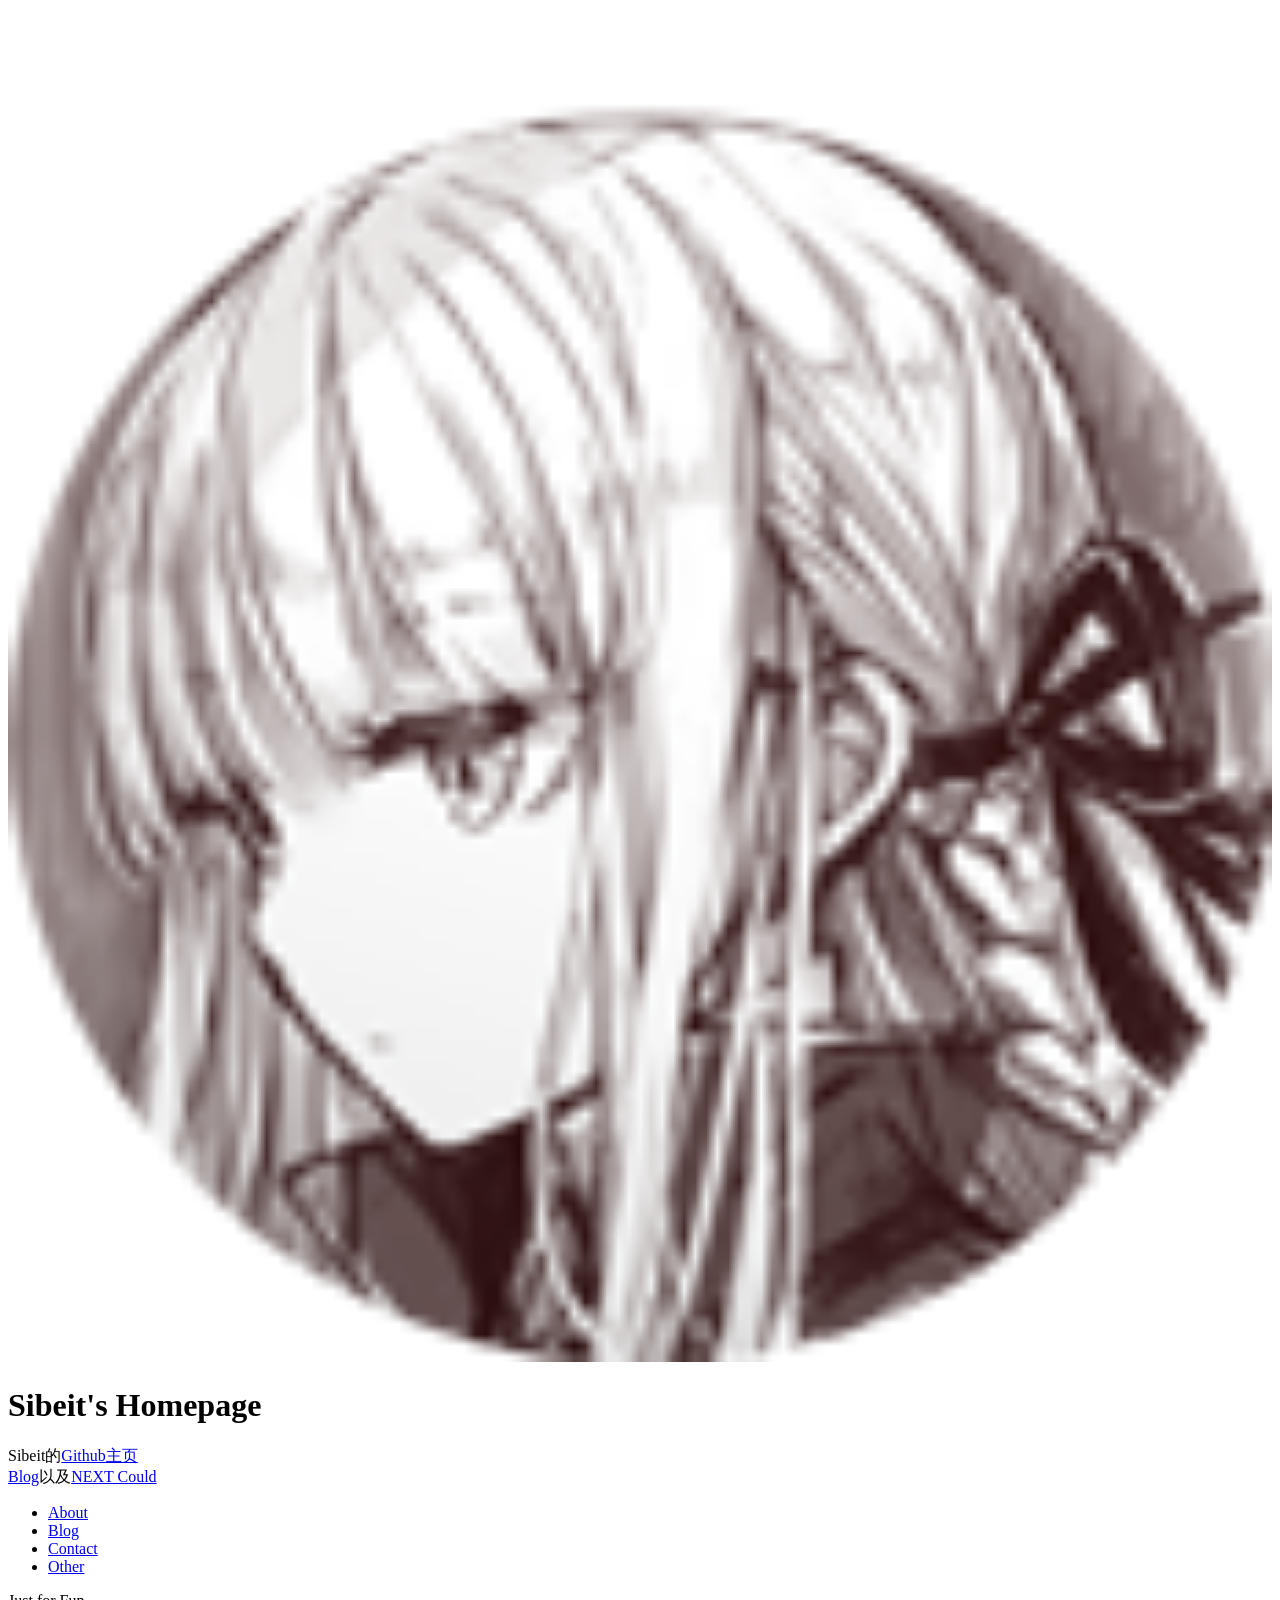
==== commit 8bdf8dc0: "修改" ====
--- a/主页/index.html
+++ b/主页/index.html
@@ -11,7 +11,7 @@
 		<meta name="viewport" content="width=device-width, initial-scale=1, user-scalable=no" />
 		<link rel="stylesheet" href="assets/css/main.css" />
 		<noscript>
-		<link rel="stylesheet" href="assets/css/noscript.css" /></noscript>
+			<link rel="stylesheet" href="assets/css/noscript.css" /></noscript>
 		<link rel="shortcut icon" href="images/ico.ico" type="image/x-icon" />
 	</head>
 	<body class="is-preload">
@@ -20,7 +20,7 @@
 		<div id="wrapper">
 			<div id="music">
 				<iframe frameborder="no" border="0" marginwidth="0" marginheight="0" width=330 height=86 src="//music.163.com/outchain/player?type=2&id=510241332&auto=1&height=66"></iframe>
-				</div>
+			</div>
 			<!-- Header -->
 			<header id="header">
 				<div class="logo" margin-left:50px;>
@@ -29,16 +29,16 @@
 				<div class="content">
 					<div class="inner">
 						<h1>Sibeit's Homepage</h1>
-						<p>Sibeit的个人<a href="http://47.107.246.149:8081">主页</a><br />
-							个人<a href="#Blog">Blog</a>以及<a href="http://47.107.246.149:8088">NEXT&nbsp;Could</a></p>
+						<p>Sibeit的<a href="https://github.com/Sibeit">Github主页</a><br />
+							<a href="#Blog">Blog</a>以及<a href="http://47.107.246.149:8088">NEXT&nbsp;Could</a></p>
 					</div>
 				</div>
 				<nav>
 					<ul>
-						<li><a href="#Games">Games</a></li>
+						<li><a href="#About">About</a></li>
 						<li><a href="#Blog">Blog</a></li>
-						<li><a href="#about">About</a></li>
-						<li><a href="#contact">Other</a></li>
+						<li><a href="#Contact">Contact</a></li>
+						<li><a href="#Other">Other</a></li>
 						<!--<li><a href="#elements">Elements</a></li>-->
 					</ul>
 				</nav>
@@ -47,112 +47,123 @@
 			<!-- Main -->
 			<div id="main">
 
-				<!-- Games -->
-				<article id="Games">
-					<h2 class="major">Games</h2>
+				<!-- About -->
+				<article id="About">
+					<h2 class="major">About</h2>
 					<span class="image main"><img src="images/pic01.jpg" alt="" /></span>
-					<p style="text-align:center">游戏宅，通过PSP入坑</p>
-					<p style="text-align:center">彈丸論破厨<del>Koyotoは俺の嫁だ</del></p>
-					<p style="text-align:center">车车人，E党，FTG沙包，可以偷偷加<a href="#about">我</a>打华（</p>
-					<p style="text-align:center">Steam&Uplay&Origin ID：<a href="https://steamcommunity.com/id/Sibeit/">Sibeit</a></p>
-					<p style="text-align:center">我的游戏库还蛮大的，欢迎来找我玩，玩累了就直接睡觉，没关系的</p>
-					<p style="text-align:center"> Switch ID:SW-3350-6087-7526,死喷乱涂和大乱斗休闲玩家</p>
-					<p style="text-align:center">手游主玩崩崩崩，邦倒立，母猪链接和傻之逼</p>
-					<p style="text-align:center">自建了一个欢(bao)乐(gan)的<a href=#contact>Minecraft模组服</a>
-						 </a> </p> </article> <!-- Blog -->
-							<article id="Blog">
-								<h2 class="major">Blog</h2>
-								<span class="image main"><img src="images/pic02.jpg" alt="" /></span>
-								<p style="text-align:center">在做了在做了.jpg</p>
-
-							</article>
-
-							<!-- About -->
-							<article id="about">
-								<h2 class="major">About</h2>
-								<span class="image main"><img src="images/pic03.jpg" alt="" /></span>
-								<p style="text-align:center">联系我</p>
-								<p></p>
-								<p style="text-align:center">QQ：1123640734</p>
-								<p style="text-align:center">Twitter：@sibeit</p>
-								<p style="text-align:center">Telegram：Margits</p>
-								<p style="text-align:center">weibo：@sibeit</p>
-							</article>
-
-							<!-- Contact -->
-							<article id="contact">
-								<h2 class="major">Server</h2>
-								<span class="image main"><img src="images/pic03.jpg" alt="" /></span>
-								<p style="text-align:center">JAVA版Minecraft1.7.10服务器</p>
-								<p></p>
-								<p style="text-align:center">用空闲资源搭建的服务器</p>
-								<p style="text-align:center"><del>此服务器的主要用途(确信</del></p>
-								<p style="text-align:center">Mod列表</p>
-									<center>
-									<div id=ulil style="width: 240px;"align="left">
-									<ul >
-										<li>Advanced&nbsp;Solar&nbsp;Panels</li>
-										<li>Appliedenergistics2</li>
-										<li>BloodBlade</li>
-										<li>Chisel</li>
-										<li>ElectroMagicTools</li>
-										<li>Ex-Nihilo</li>
-										<li>ExtraCells</li>
-										<li>Forbidden&nbsp;Magic</li>
-										<li>GalacticraftCore</li>
-										<li>Galacticraft Planets</li>
-										<li>GalaxySpace</li>
-										<li>GraviSuite</li>
-										<li>Industrialcraft 2</li>
-										<li>Lastsmith</li>
-										<li>MapleTree</li>
-										<li>Miningtools</li>
-										<li>NegoreRouse</li>
-										<li>NuclearCraft</li>
-										<li>OpenComputers</li>
-										<li>Radioisotope&nbsp;Thermoelectric&nbsp;Jetpack</li>
-										<li>SlashBlade</li>
-										<li>Tainted-Magic</li>
-										<li>Thaumcraft</li>
-										<li>Thaumic-Dyes</li>
-										<li>thaumicenergistics</li>
-										<li>ThaumicTinkerer</li>
-										<li>ThermalDynamics</li>
-										<li>ThermalExpansion</li>
-										<li>ThermalFoundation</li>
-										<li>WarpDrive</li>
-										<li>WarpTheory</li>
-									
-									</ul>
-									</div>
-									</center>
-								<p style="text-align:center"><a href="http://47.107.246.149:8088/index.php/s/wHQTJwYQw9K77Qb">点此下载</a></p>
-							</article>
-
-							<!-- Elements -->
-							<article id="elements">
-								<h2 class="major">Elements</h2>
-
-								<section>
-									<h3 class="major">Text</h3>
-									<p>This is <b>bold</b> and this is <strong>strong</strong>. This is <i>italic</i> and this is <em>emphasized</em>.
-										This is <sup>superscript</sup> text and this is <sub>subscript</sub> text.
-										This is <u>underlined</u> and this is code: <code>for (;;) { ... }</code>. Finally, <a href="#">this is a
-											link</a>.</p>
-									<hr />
-									<h2>Heading Level 2</h2>
-									<h3>Heading Level 3</h3>
-									<h4>Heading Level 4</h4>
-									<h5>Heading Level 5</h5>
-									<h6>Heading Level 6</h6>
-									<hr />
-									<h4>Blockquote</h4>
-									<blockquote>Fringilla nisl. Donec accumsan interdum nisi, quis tincidunt felis sagittis eget tempus euismod.
-										Vestibulum ante ipsum primis in faucibus vestibulum. Blandit adipiscing eu felis iaculis volutpat ac
-										adipiscing accumsan faucibus. Vestibulum ante ipsum primis in faucibus lorem ipsum dolor sit amet nullam
-										adipiscing eu felis.</blockquote>
-									<h4>Preformatted</h4>
-									<pre><code>i = 0;
+					<p style="text-align:center">学生党 Python初学者</p>
+					<p style="text-align:center">Github小白&nbsp;计算机二级备战中</p>
+					<p style="text-align:center">ACG爱好者，最喜爱的作品是東方Project和弹丸论破系列</p>
+					<p style="text-align:center">热爱音乐和音游&nbsp;<del>菜的离谱</del>，最喜欢的社团是暁records</p>
+					<p style="text-align:center">开了一个欢(bao)乐(gan)的<a href=#Other>Minecraft模组服</a>
+						<p style="text-align:center">有在自学Java，目标是能参与一个Mc Mod的开发</p>
+				</article>
+				<!-- Blog -->
+				<article id="Blog">
+					<h2 class="major">Blog</h2>
+					<span class="image main"><img src="images/pic02.jpg" alt="" /></span>
+					<div style="text-align:center">
+						<div style="position: relative; height: 20px; width: 720px; border: 1px solid #ccc">
+							<div style="position: absolute; height: 20px; width: 40%; background: #FFFFFF; color: #000;"></div>
+
+
+						</div>
+					</div>
+
+					<p style="text-align:center">在做了在做了.jpg</p>
+
+				</article>
+				<!-- Contact -->
+				<article id="Contact">
+					<h2 class="major">Contact</h2>
+					<span class="image main"><img src="images/pic03.jpg" alt="" /></span>
+					<p style="text-align:center">联系我</p>
+					<p></p>
+					<p style="text-align:center">QQ：1123640734</p>
+					<p style="text-align:center">Twitter：@sibeit</p>
+					<p style="text-align:center">Telegram：Margits</p>
+					<p style="text-align:center">weibo：@sibeit</p>
+					<p style="text-align:center">Osu:<a href="https://osu.ppy.sh/users/14531922">Margits</a></p>
+					<p style="text-align:center">Ns:SW-3350-6087-7526</p>
+					<p style="text-align:center" title="我的游戏库还蛮大的，欢迎来找我玩，玩累了就直接睡觉，没关系的">Steam&Uplay&Origin ID：<a href="https://steamcommunity.com/id/Sibeit/">Sibeit</a></p>
+
+				</article>
+
+				<!-- Other -->
+				<article id="Other">
+					<h2 class="major">Server</h2>
+					<span class="image main"><img src="images/pic04.jpg" alt="" /></span>
+					<p style="text-align:center">Minecraft1.7.10模组服</p>
+					<p></p>
+					<p style="text-align:center">用空闲资源搭建的服务器</p>
+					<p style="text-align:center"><del>VPS的主要用途</del></p>
+					<p style="text-align:center">低技术力导致bug满地(</p>
+					<p style="text-align:center">Mod列表</p>
+					<center>
+						<div id=ulil style="width: 240px;" align="left">
+							<ul>
+								<li>Advanced&nbsp;Solar&nbsp;Panels</li>
+								<li>Appliedenergistics2</li>
+								<li>BloodBlade</li>
+								<li>Chisel</li>
+								<li>ElectroMagicTools</li>
+								<li>Ex-Nihilo</li>
+								<li>ExtraCells</li>
+								<li>Forbidden&nbsp;Magic</li>
+								<li>GalacticraftCore</li>
+								<li>Galacticraft Planets</li>
+								<li>GalaxySpace</li>
+								<li>GraviSuite</li>
+								<li>Industrialcraft 2</li>
+								<li>Lastsmith</li>
+								<li>MapleTree</li>
+								<li>Miningtools</li>
+								<li>NegoreRouse</li>
+								<li>NuclearCraft</li>
+								<li>OpenComputers</li>
+								<li>Radioisotope&nbsp;Thermoelectric&nbsp;Jetpack</li>
+								<li>SlashBlade</li>
+								<li>Tainted-Magic</li>
+								<li>Thaumcraft</li>
+								<li>Thaumic-Dyes</li>
+								<li>thaumicenergistics</li>
+								<li>ThaumicTinkerer</li>
+								<li>ThermalDynamics</li>
+								<li>ThermalExpansion</li>
+								<li>ThermalFoundation</li>
+								<li>WarpDrive</li>
+								<li>WarpTheory</li>
+
+							</ul>
+						</div>
+					</center>
+					<p style="text-align:center"><a href="http://47.107.246.149:8088/index.php/s/wHQTJwYQw9K77Qb">点此下载</a></p>
+				</article>
+
+				<!-- Elements -->
+				<article id="elements">
+					<h2 class="major">Elements</h2>
+
+					<section>
+						<h3 class="major">Text</h3>
+						<p>This is <b>bold</b> and this is <strong>strong</strong>. This is <i>italic</i> and this is <em>emphasized</em>.
+							This is <sup>superscript</sup> text and this is <sub>subscript</sub> text.
+							This is <u>underlined</u> and this is code: <code>for (;;) { ... }</code>. Finally, <a href="#">this is a
+								link</a>.</p>
+						<hr />
+						<h2>Heading Level 2</h2>
+						<h3>Heading Level 3</h3>
+						<h4>Heading Level 4</h4>
+						<h5>Heading Level 5</h5>
+						<h6>Heading Level 6</h6>
+						<hr />
+						<h4>Blockquote</h4>
+						<blockquote>Fringilla nisl. Donec accumsan interdum nisi, quis tincidunt felis sagittis eget tempus euismod.
+							Vestibulum ante ipsum primis in faucibus vestibulum. Blandit adipiscing eu felis iaculis volutpat ac
+							adipiscing accumsan faucibus. Vestibulum ante ipsum primis in faucibus lorem ipsum dolor sit amet nullam
+							adipiscing eu felis.</blockquote>
+						<h4>Preformatted</h4>
+						<pre><code>i = 0;
 
 while (!deck.isInOrder()) {
     print 'Iteration ' + i;
@@ -161,225 +172,225 @@
 }
 
 print 'It took ' + i + ' iterations to sort the deck.';</code></pre>
-								</section>
-
-								<section>
-									<h3 class="major">Lists</h3>
-
-									<h4>Unordered</h4>
-									<ul>
-										<li>Dolor pulvinar etiam.</li>
-										<li>Sagittis adipiscing.</li>
-										<li>Felis enim feugiat.</li>
-									</ul>
-
-									<h4>Alternate</h4>
-									<ul class="alt">
-										<li>Dolor pulvinar etiam.</li>
-										<li>Sagittis adipiscing.</li>
-										<li>Felis enim feugiat.</li>
-									</ul>
-
-									<h4>Ordered</h4>
-									<ol>
-										<li>Dolor pulvinar etiam.</li>
-										<li>Etiam vel felis viverra.</li>
-										<li>Felis enim feugiat.</li>
-										<li>Dolor pulvinar etiam.</li>
-										<li>Etiam vel felis lorem.</li>
-										<li>Felis enim et feugiat.</li>
-									</ol>
-									<h4>Icons</h4>
-									<ul class="icons">
-										<li><a href="#" class="icon brands fa-twitter"><span class="label">Twitter</span></a></li>
-										<li><a href="#" class="icon brands fa-facebook-f"><span class="label">Facebook</span></a></li>
-										<li><a href="#" class="icon brands fa-instagram"><span class="label">Instagram</span></a></li>
-										<li><a href="#" class="icon brands fa-github"><span class="label">Github</span></a></li>
-									</ul>
-
-									<h4>Actions</h4>
-									<ul class="actions">
-										<li><a href="#" class="button primary">Default</a></li>
-										<li><a href="#" class="button">Default</a></li>
-									</ul>
-									<ul class="actions stacked">
-										<li><a href="#" class="button primary">Default</a></li>
-										<li><a href="#" class="button">Default</a></li>
-									</ul>
-								</section>
-
-								<section>
-									<h3 class="major">Table</h3>
-									<h4>Default</h4>
-									<div class="table-wrapper">
-										<table>
-											<thead>
-												<tr>
-													<th>Name</th>
-													<th>Description</th>
-													<th>Price</th>
-												</tr>
-											</thead>
-											<tbody>
-												<tr>
-													<td>Item One</td>
-													<td>Ante turpis integer aliquet porttitor.</td>
-													<td>29.99</td>
-												</tr>
-												<tr>
-													<td>Item Two</td>
-													<td>Vis ac commodo adipiscing arcu aliquet.</td>
-													<td>19.99</td>
-												</tr>
-												<tr>
-													<td>Item Three</td>
-													<td> Morbi faucibus arcu accumsan lorem.</td>
-													<td>29.99</td>
-												</tr>
-												<tr>
-													<td>Item Four</td>
-													<td>Vitae integer tempus condimentum.</td>
-													<td>19.99</td>
-												</tr>
-												<tr>
-													<td>Item Five</td>
-													<td>Ante turpis integer aliquet porttitor.</td>
-													<td>29.99</td>
-												</tr>
-											</tbody>
-											<tfoot>
-												<tr>
-													<td colspan="2"></td>
-													<td>100.00</td>
-												</tr>
-											</tfoot>
-										</table>
-									</div>
-
-									<h4>Alternate</h4>
-									<div class="table-wrapper">
-										<table class="alt">
-											<thead>
-												<tr>
-													<th>Name</th>
-													<th>Description</th>
-													<th>Price</th>
-												</tr>
-											</thead>
-											<tbody>
-												<tr>
-													<td>Item One</td>
-													<td>Ante turpis integer aliquet porttitor.</td>
-													<td>29.99</td>
-												</tr>
-												<tr>
-													<td>Item Two</td>
-													<td>Vis ac commodo adipiscing arcu aliquet.</td>
-													<td>19.99</td>
-												</tr>
-												<tr>
-													<td>Item Three</td>
-													<td> Morbi faucibus arcu accumsan lorem.</td>
-													<td>29.99</td>
-												</tr>
-												<tr>
-													<td>Item Four</td>
-													<td>Vitae integer tempus condimentum.</td>
-													<td>19.99</td>
-												</tr>
-												<tr>
-													<td>Item Five</td>
-													<td>Ante turpis integer aliquet porttitor.</td>
-													<td>29.99</td>
-												</tr>
-											</tbody>
-											<tfoot>
-												<tr>
-													<td colspan="2"></td>
-													<td>100.00</td>
-												</tr>
-											</tfoot>
-										</table>
-									</div>
-								</section>
-
-								<section>
-									<h3 class="major">Buttons</h3>
-									<ul class="actions">
-										<li><a href="#" class="button primary">Primary</a></li>
-										<li><a href="#" class="button">Default</a></li>
-									</ul>
-									<ul class="actions">
-										<li><a href="#" class="button">Default</a></li>
-										<li><a href="#" class="button small">Small</a></li>
-									</ul>
-									<ul class="actions">
-										<li><a href="#" class="button primary icon solid fa-download">Icon</a></li>
-										<li><a href="#" class="button icon solid fa-download">Icon</a></li>
-									</ul>
-									<ul class="actions">
-										<li><span class="button primary disabled">Disabled</span></li>
-										<li><span class="button disabled">Disabled</span></li>
-									</ul>
-								</section>
-
-								<section>
-									<h3 class="major">Form</h3>
-									<form method="post" action="#">
-										<div class="fields">
-											<div class="field half">
-												<label for="demo-name">Name</label>
-												<input type="text" name="demo-name" id="demo-name" value="" placeholder="Jane Doe" />
-											</div>
-											<div class="field half">
-												<label for="demo-email">Email</label>
-												<input type="email" name="demo-email" id="demo-email" value="" placeholder="jane@untitled.tld" />
-											</div>
-											<div class="field">
-												<label for="demo-category">Category</label>
-												<select name="demo-category" id="demo-category">
-													<option value="">-</option>
-													<option value="1">Manufacturing</option>
-													<option value="1">Shipping</option>
-													<option value="1">Administration</option>
-													<option value="1">Human Resources</option>
-												</select>
-											</div>
-											<div class="field half">
-												<input type="radio" id="demo-priority-low" name="demo-priority" checked>
-												<label for="demo-priority-low">Low</label>
-											</div>
-											<div class="field half">
-												<input type="radio" id="demo-priority-high" name="demo-priority">
-												<label for="demo-priority-high">High</label>
-											</div>
-											<div class="field half">
-												<input type="checkbox" id="demo-copy" name="demo-copy">
-												<label for="demo-copy">Email me a copy</label>
-											</div>
-											<div class="field half">
-												<input type="checkbox" id="demo-human" name="demo-human" checked>
-												<label for="demo-human">Not a robot</label>
-											</div>
-											<div class="field">
-												<label for="demo-message">Message</label>
-												<textarea name="demo-message" id="demo-message" placeholder="Enter your message" rows="6"></textarea>
-											</div>
-										</div>
-										<ul class="actions">
-											<li><input type="submit" value="Send Message" class="primary" /></li>
-											<li><input type="reset" value="Reset" /></li>
-										</ul>
-									</form>
-								</section>
-
-							</article>
+					</section>
+
+					<section>
+						<h3 class="major">Lists</h3>
+
+						<h4>Unordered</h4>
+						<ul>
+							<li>Dolor pulvinar etiam.</li>
+							<li>Sagittis adipiscing.</li>
+							<li>Felis enim feugiat.</li>
+						</ul>
+
+						<h4>Alternate</h4>
+						<ul class="alt">
+							<li>Dolor pulvinar etiam.</li>
+							<li>Sagittis adipiscing.</li>
+							<li>Felis enim feugiat.</li>
+						</ul>
+
+						<h4>Ordered</h4>
+						<ol>
+							<li>Dolor pulvinar etiam.</li>
+							<li>Etiam vel felis viverra.</li>
+							<li>Felis enim feugiat.</li>
+							<li>Dolor pulvinar etiam.</li>
+							<li>Etiam vel felis lorem.</li>
+							<li>Felis enim et feugiat.</li>
+						</ol>
+						<h4>Icons</h4>
+						<ul class="icons">
+							<li><a href="#" class="icon brands fa-twitter"><span class="label">Twitter</span></a></li>
+							<li><a href="#" class="icon brands fa-facebook-f"><span class="label">Facebook</span></a></li>
+							<li><a href="#" class="icon brands fa-instagram"><span class="label">Instagram</span></a></li>
+							<li><a href="#" class="icon brands fa-github"><span class="label">Github</span></a></li>
+						</ul>
+
+						<h4>Actions</h4>
+						<ul class="actions">
+							<li><a href="#" class="button primary">Default</a></li>
+							<li><a href="#" class="button">Default</a></li>
+						</ul>
+						<ul class="actions stacked">
+							<li><a href="#" class="button primary">Default</a></li>
+							<li><a href="#" class="button">Default</a></li>
+						</ul>
+					</section>
+
+					<section>
+						<h3 class="major">Table</h3>
+						<h4>Default</h4>
+						<div class="table-wrapper">
+							<table>
+								<thead>
+									<tr>
+										<th>Name</th>
+										<th>Description</th>
+										<th>Price</th>
+									</tr>
+								</thead>
+								<tbody>
+									<tr>
+										<td>Item One</td>
+										<td>Ante turpis integer aliquet porttitor.</td>
+										<td>29.99</td>
+									</tr>
+									<tr>
+										<td>Item Two</td>
+										<td>Vis ac commodo adipiscing arcu aliquet.</td>
+										<td>19.99</td>
+									</tr>
+									<tr>
+										<td>Item Three</td>
+										<td> Morbi faucibus arcu accumsan lorem.</td>
+										<td>29.99</td>
+									</tr>
+									<tr>
+										<td>Item Four</td>
+										<td>Vitae integer tempus condimentum.</td>
+										<td>19.99</td>
+									</tr>
+									<tr>
+										<td>Item Five</td>
+										<td>Ante turpis integer aliquet porttitor.</td>
+										<td>29.99</td>
+									</tr>
+								</tbody>
+								<tfoot>
+									<tr>
+										<td colspan="2"></td>
+										<td>100.00</td>
+									</tr>
+								</tfoot>
+							</table>
+						</div>
+
+						<h4>Alternate</h4>
+						<div class="table-wrapper">
+							<table class="alt">
+								<thead>
+									<tr>
+										<th>Name</th>
+										<th>Description</th>
+										<th>Price</th>
+									</tr>
+								</thead>
+								<tbody>
+									<tr>
+										<td>Item One</td>
+										<td>Ante turpis integer aliquet porttitor.</td>
+										<td>29.99</td>
+									</tr>
+									<tr>
+										<td>Item Two</td>
+										<td>Vis ac commodo adipiscing arcu aliquet.</td>
+										<td>19.99</td>
+									</tr>
+									<tr>
+										<td>Item Three</td>
+										<td> Morbi faucibus arcu accumsan lorem.</td>
+										<td>29.99</td>
+									</tr>
+									<tr>
+										<td>Item Four</td>
+										<td>Vitae integer tempus condimentum.</td>
+										<td>19.99</td>
+									</tr>
+									<tr>
+										<td>Item Five</td>
+										<td>Ante turpis integer aliquet porttitor.</td>
+										<td>29.99</td>
+									</tr>
+								</tbody>
+								<tfoot>
+									<tr>
+										<td colspan="2"></td>
+										<td>100.00</td>
+									</tr>
+								</tfoot>
+							</table>
+						</div>
+					</section>
+
+					<section>
+						<h3 class="major">Buttons</h3>
+						<ul class="actions">
+							<li><a href="#" class="button primary">Primary</a></li>
+							<li><a href="#" class="button">Default</a></li>
+						</ul>
+						<ul class="actions">
+							<li><a href="#" class="button">Default</a></li>
+							<li><a href="#" class="button small">Small</a></li>
+						</ul>
+						<ul class="actions">
+							<li><a href="#" class="button primary icon solid fa-download">Icon</a></li>
+							<li><a href="#" class="button icon solid fa-download">Icon</a></li>
+						</ul>
+						<ul class="actions">
+							<li><span class="button primary disabled">Disabled</span></li>
+							<li><span class="button disabled">Disabled</span></li>
+						</ul>
+					</section>
+
+					<section>
+						<h3 class="major">Form</h3>
+						<form method="post" action="#">
+							<div class="fields">
+								<div class="field half">
+									<label for="demo-name">Name</label>
+									<input type="text" name="demo-name" id="demo-name" value="" placeholder="Jane Doe" />
+								</div>
+								<div class="field half">
+									<label for="demo-email">Email</label>
+									<input type="email" name="demo-email" id="demo-email" value="" placeholder="jane@untitled.tld" />
+								</div>
+								<div class="field">
+									<label for="demo-category">Category</label>
+									<select name="demo-category" id="demo-category">
+										<option value="">-</option>
+										<option value="1">Manufacturing</option>
+										<option value="1">Shipping</option>
+										<option value="1">Administration</option>
+										<option value="1">Human Resources</option>
+									</select>
+								</div>
+								<div class="field half">
+									<input type="radio" id="demo-priority-low" name="demo-priority" checked>
+									<label for="demo-priority-low">Low</label>
+								</div>
+								<div class="field half">
+									<input type="radio" id="demo-priority-high" name="demo-priority">
+									<label for="demo-priority-high">High</label>
+								</div>
+								<div class="field half">
+									<input type="checkbox" id="demo-copy" name="demo-copy">
+									<label for="demo-copy">Email me a copy</label>
+								</div>
+								<div class="field half">
+									<input type="checkbox" id="demo-human" name="demo-human" checked>
+									<label for="demo-human">Not a robot</label>
+								</div>
+								<div class="field">
+									<label for="demo-message">Message</label>
+									<textarea name="demo-message" id="demo-message" placeholder="Enter your message" rows="6"></textarea>
+								</div>
+							</div>
+							<ul class="actions">
+								<li><input type="submit" value="Send Message" class="primary" /></li>
+								<li><input type="reset" value="Reset" /></li>
+							</ul>
+						</form>
+					</section>
+
+				</article>
 
 			</div>
 
 			<!-- Footer -->
 			<footer id="footer">
-				<p class="copyright">&copy; Untitled. Design: <a href="https://html5up.net">HTML5 UP</a>.</p>
+				<p class="copyright">Just for Fun</p>
 			</footer>
 
 		</div>
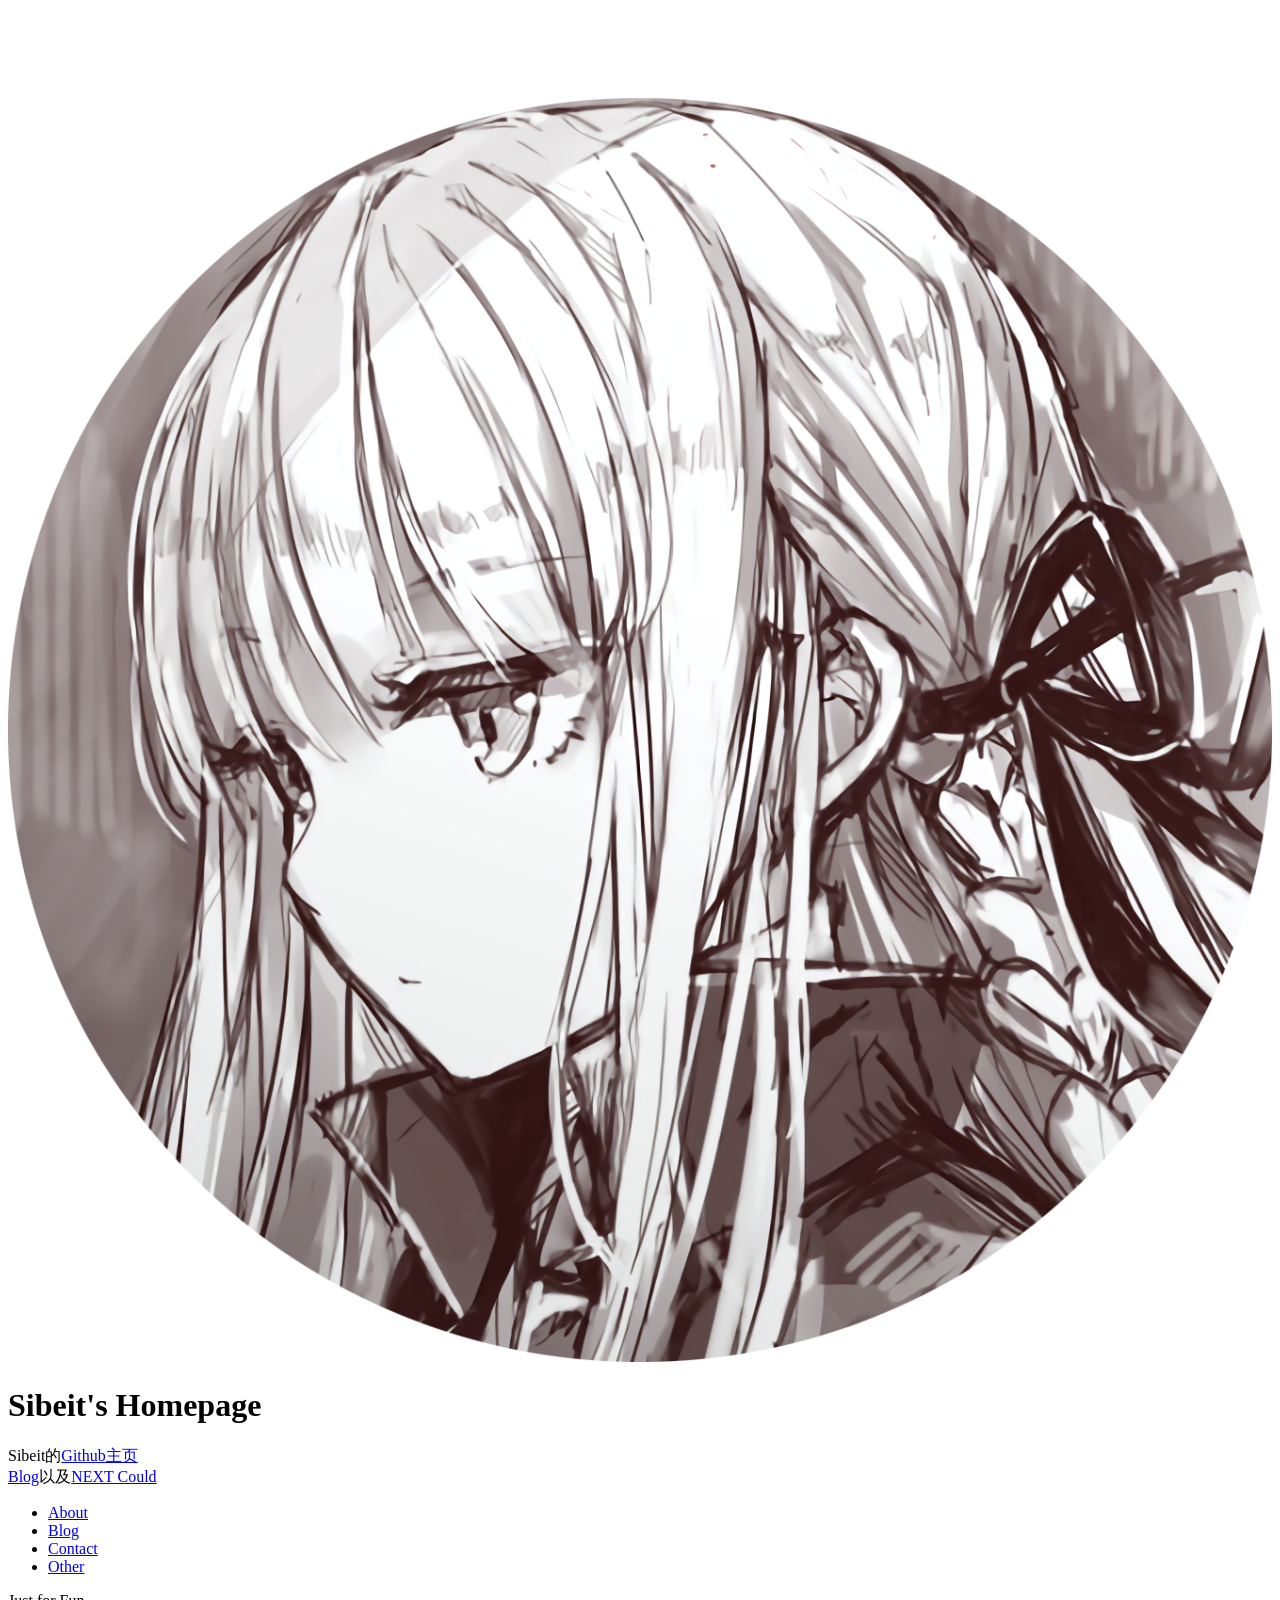
==== commit 3a229d85: "提高分辨率" ====
--- a/主页/index.html
+++ b/主页/index.html
@@ -19,7 +19,7 @@
 		<!-- Wrapper -->
 		<div id="wrapper">
 			<div id="music">
-				<iframe frameborder="no" border="0" marginwidth="0" marginheight="0" width=330 height=86 src="//music.163.com/outchain/player?type=2&id=510241332&auto=1&height=66"></iframe>
+				<iframe frameborder="no" border="0" marginwidth="0" marginheight="0" width=330 height=86 src="http://music.163.com/outchain/player?type=2&id=510241332&auto=1&height=66"></iframe>
 			</div>
 			<!-- Header -->
 			<header id="header">
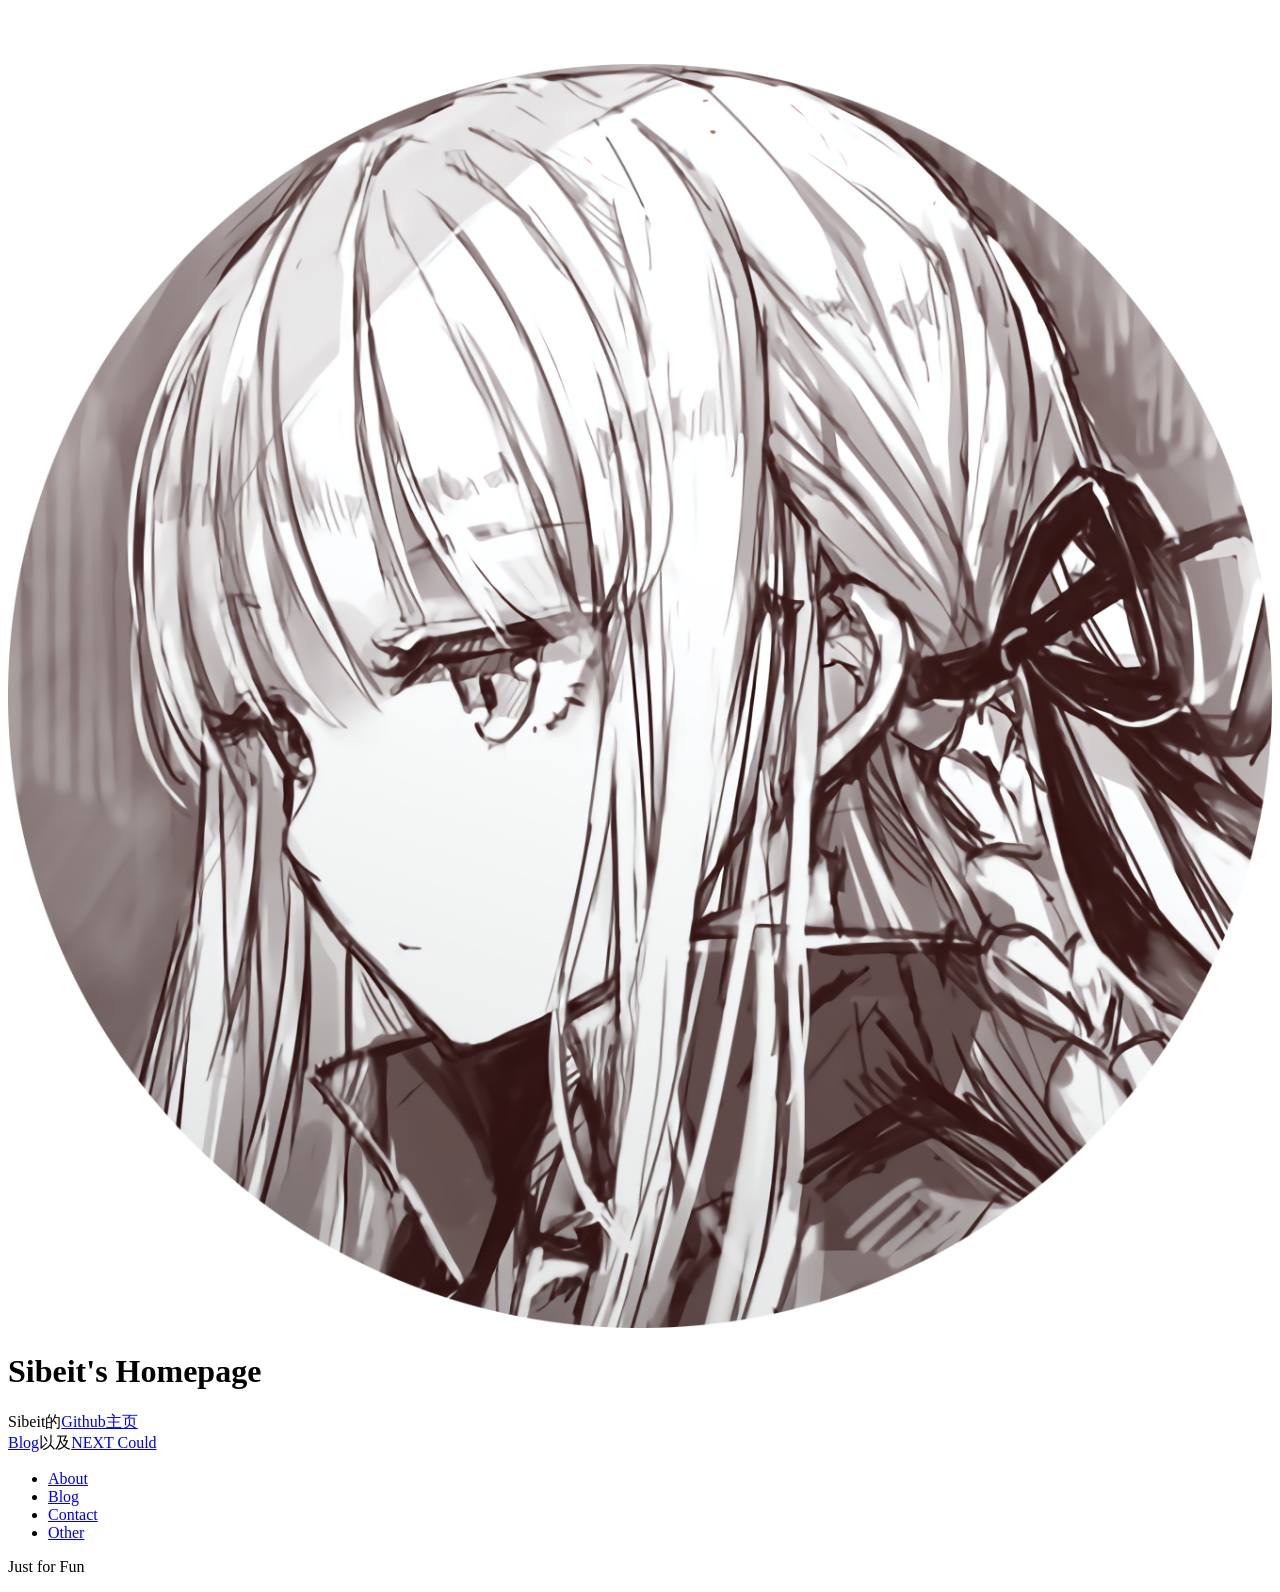
==== commit 4f66f307: "更新外链" ====
--- a/主页/index.html
+++ b/主页/index.html
@@ -19,7 +19,7 @@
 		<!-- Wrapper -->
 		<div id="wrapper">
 			<div id="music">
-				<iframe frameborder="no" border="0" marginwidth="0" marginheight="0" width=330 height=86 src="http://music.163.com/outchain/player?type=2&id=510241332&auto=1&height=66"></iframe>
+				<iframe frameborder="no" border="0" marginwidth="0" marginheight="0" width=298 height=52 src="//music.163.com/outchain/player?type=2&id=510241332&auto=1&height=32"></iframe>
 			</div>
 			<!-- Header -->
 			<header id="header">
@@ -30,13 +30,13 @@
 					<div class="inner">
 						<h1>Sibeit's Homepage</h1>
 						<p>Sibeit的<a href="https://github.com/Sibeit">Github主页</a><br />
-							<a href="#Blog">Blog</a>以及<a href="http://47.107.246.149:8088">NEXT&nbsp;Could</a></p>
+							<a href="http://47.107.246.149:8082/">Blog</a>以及<a href="http://47.107.246.149:8088">NEXT&nbsp;Could</a></p>
 					</div>
 				</div>
 				<nav>
 					<ul>
 						<li><a href="#About">About</a></li>
-						<li><a href="#Blog">Blog</a></li>
+						<li><a href="http://47.107.246.149:8082/">Blog</a></li>
 						<li><a href="#Contact">Contact</a></li>
 						<li><a href="#Other">Other</a></li>
 						<!--<li><a href="#elements">Elements</a></li>-->
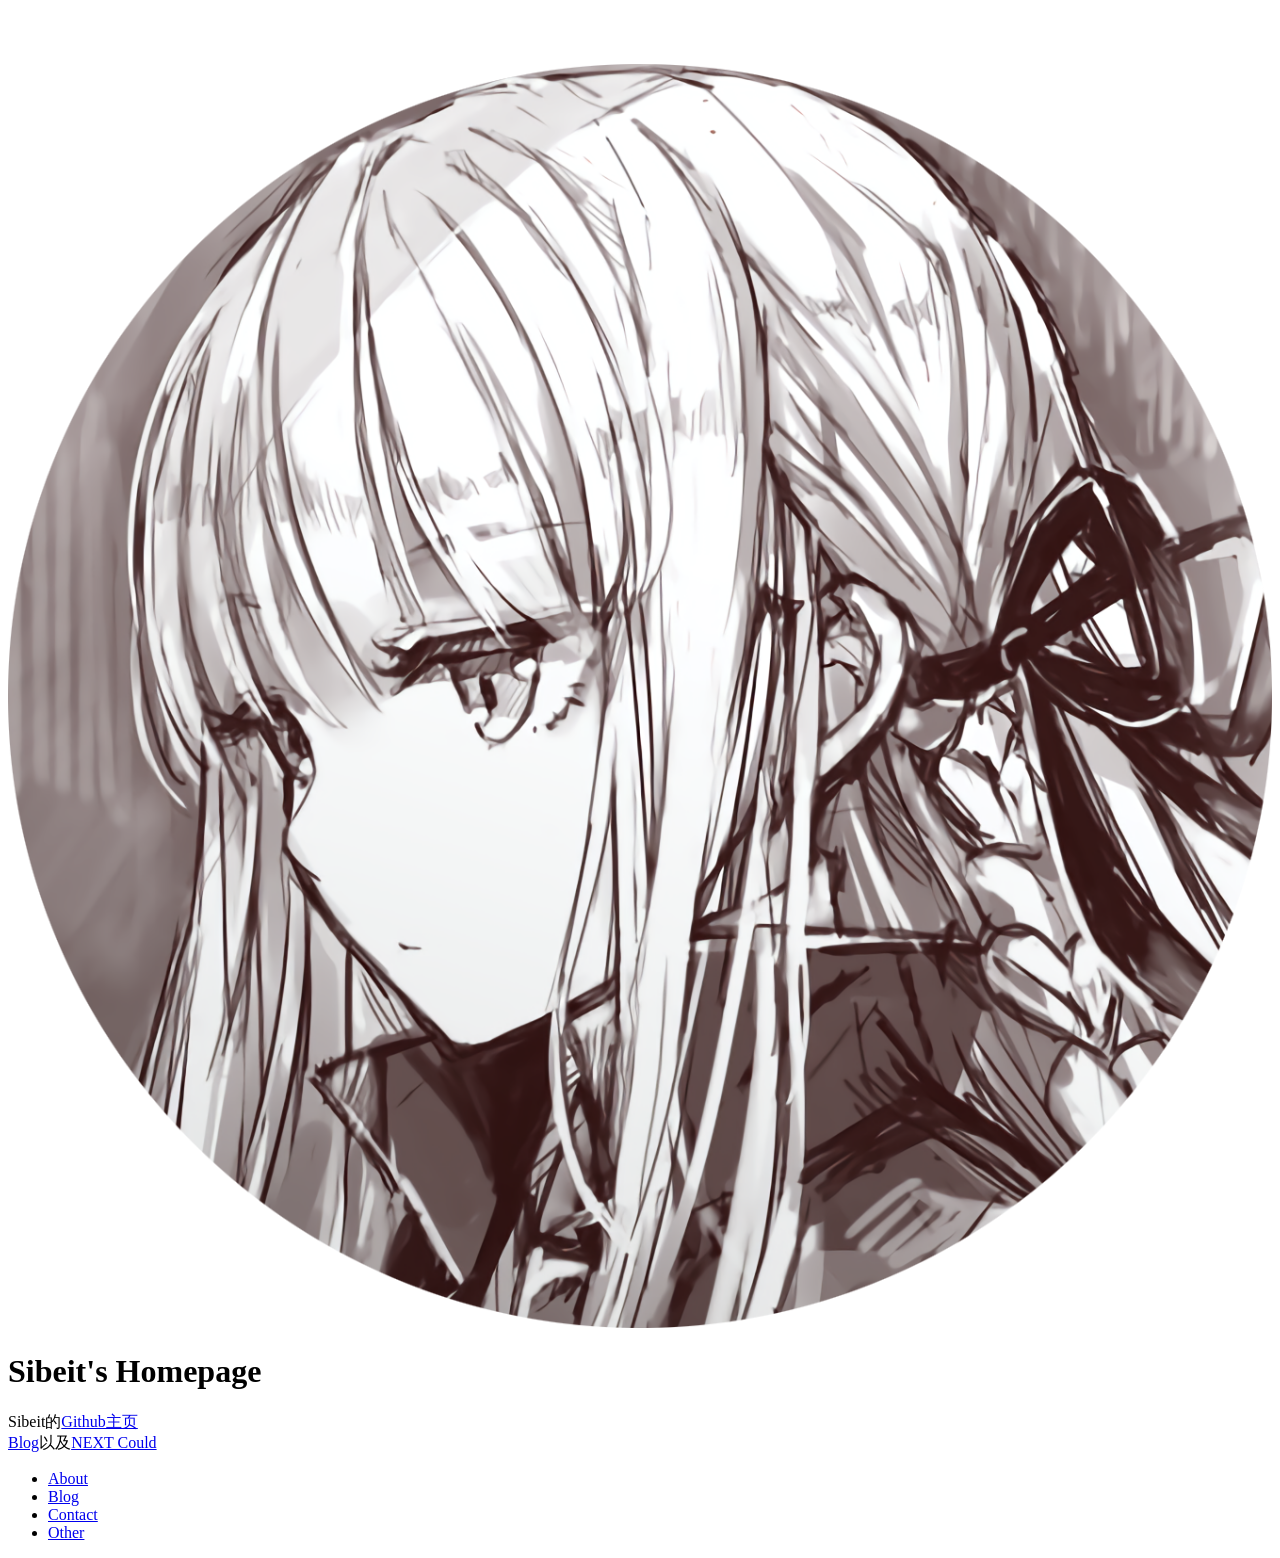
==== commit d104af23: "Update index.html" ====
--- a/主页/index.html
+++ b/主页/index.html
@@ -58,7 +58,7 @@
 					<p style="text-align:center">开了一个欢(bao)乐(gan)的<a href=#Other>Minecraft模组服</a>
 						<p style="text-align:center">有在自学Java，目标是能参与一个Mc Mod的开发</p>
 				</article>
-				<!-- Blog -->
+				<!-- Blog 
 				<article id="Blog">
 					<h2 class="major">Blog</h2>
 					<span class="image main"><img src="images/pic02.jpg" alt="" /></span>
@@ -73,6 +73,7 @@
 					<p style="text-align:center">在做了在做了.jpg</p>
 
 				</article>
+				-->
 				<!-- Contact -->
 				<article id="Contact">
 					<h2 class="major">Contact</h2>
@@ -140,7 +141,7 @@
 					<p style="text-align:center"><a href="http://47.107.246.149:8088/index.php/s/wHQTJwYQw9K77Qb">点此下载</a></p>
 				</article>
 
-				<!-- Elements -->
+				<!-- Elements 
 				<article id="elements">
 					<h2 class="major">Elements</h2>
 
@@ -387,7 +388,7 @@
 				</article>
 
 			</div>
-
+			-->
 			<!-- Footer -->
 			<footer id="footer">
 				<p class="copyright">Just for Fun</p>
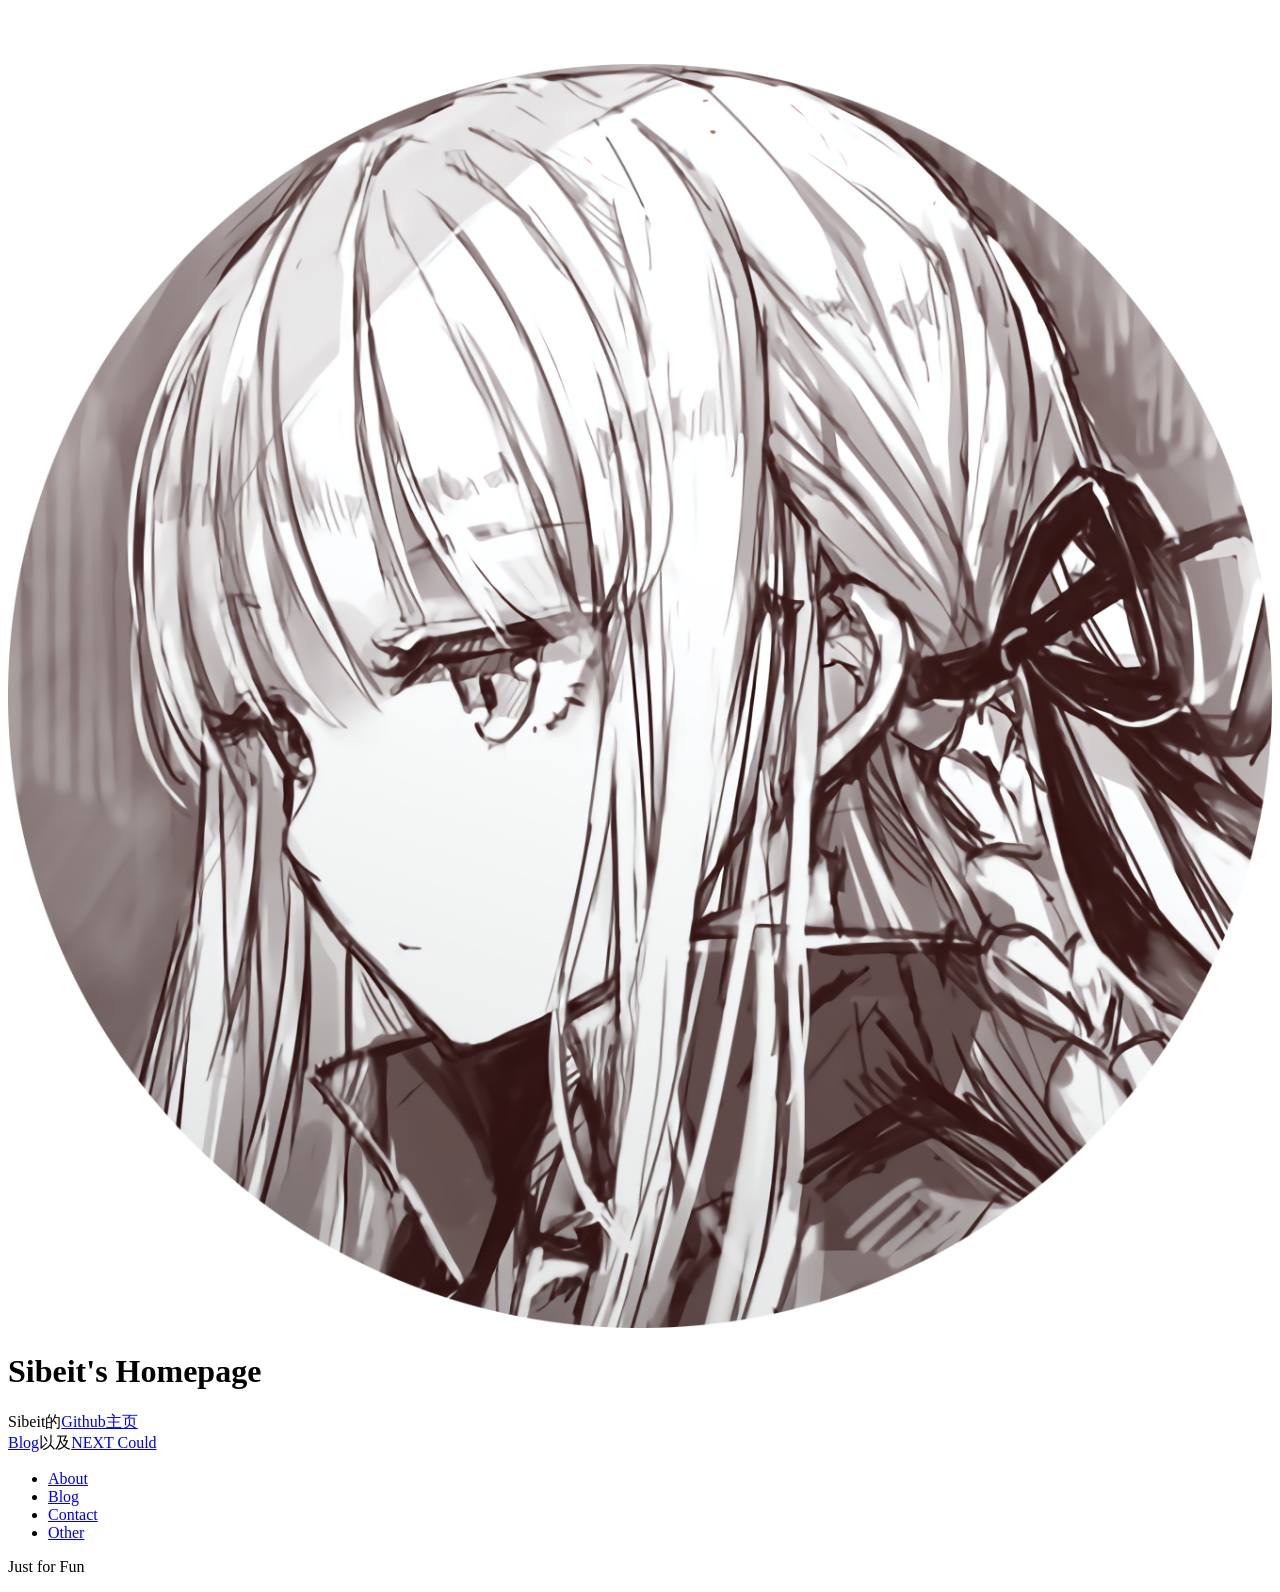
==== commit b927e80a: "更新blog" ====
--- a/主页/index.html
+++ b/主页/index.html
@@ -58,7 +58,7 @@
 					<p style="text-align:center">开了一个欢(bao)乐(gan)的<a href=#Other>Minecraft模组服</a>
 						<p style="text-align:center">有在自学Java，目标是能参与一个Mc Mod的开发</p>
 				</article>
-				<!-- Blog 
+				<!-- Blog -->
 				<article id="Blog">
 					<h2 class="major">Blog</h2>
 					<span class="image main"><img src="images/pic02.jpg" alt="" /></span>
@@ -73,7 +73,6 @@
 					<p style="text-align:center">在做了在做了.jpg</p>
 
 				</article>
-				-->
 				<!-- Contact -->
 				<article id="Contact">
 					<h2 class="major">Contact</h2>
@@ -141,7 +140,7 @@
 					<p style="text-align:center"><a href="http://47.107.246.149:8088/index.php/s/wHQTJwYQw9K77Qb">点此下载</a></p>
 				</article>
 
-				<!-- Elements 
+				<!-- Elements -->
 				<article id="elements">
 					<h2 class="major">Elements</h2>
 
@@ -388,7 +387,7 @@
 				</article>
 
 			</div>
-			-->
+
 			<!-- Footer -->
 			<footer id="footer">
 				<p class="copyright">Just for Fun</p>
--- a/主页/assets/css/main.css
+++ b/主页/assets/css/main.css
@@ -1,10 +1,10 @@
 @import url(fontawesome-all.min.css);
 @import url("https://fonts.googleapis.com/css?family=Source+Sans+Pro:300italic,600italic,300,600");
 
-/*
-	Dimension by HTML5 UP
-	html5up.net | @ajlkn
-	Free for personal and commercial use under the CCA 3.0 license (html5up.net/license)
+/*
+	Dimension by HTML5 UP
+	html5up.net | @ajlkn
+	Free for personal and commercial use under the CCA 3.0 license (html5up.net/license)
 */
 
 html, body, div, span, applet, object,
@@ -1140,11 +1140,11 @@
 			-ms-transition-delay: 0.75s;
 			transition-delay: 0.75s;
 			background-image: linear-gradient(to top, rgba(19, 21, 25, 0.5), rgba(19, 21, 25, 0.5)), url("../../images/overlay.png");
-			background-size: auto,+			background-size: auto,
  256px 256px;
-			background-position: center,+			background-position: center,
  center;
-			background-repeat: no-repeat,+			background-repeat: no-repeat,
  repeat;
 			z-index: 2;
 		}
